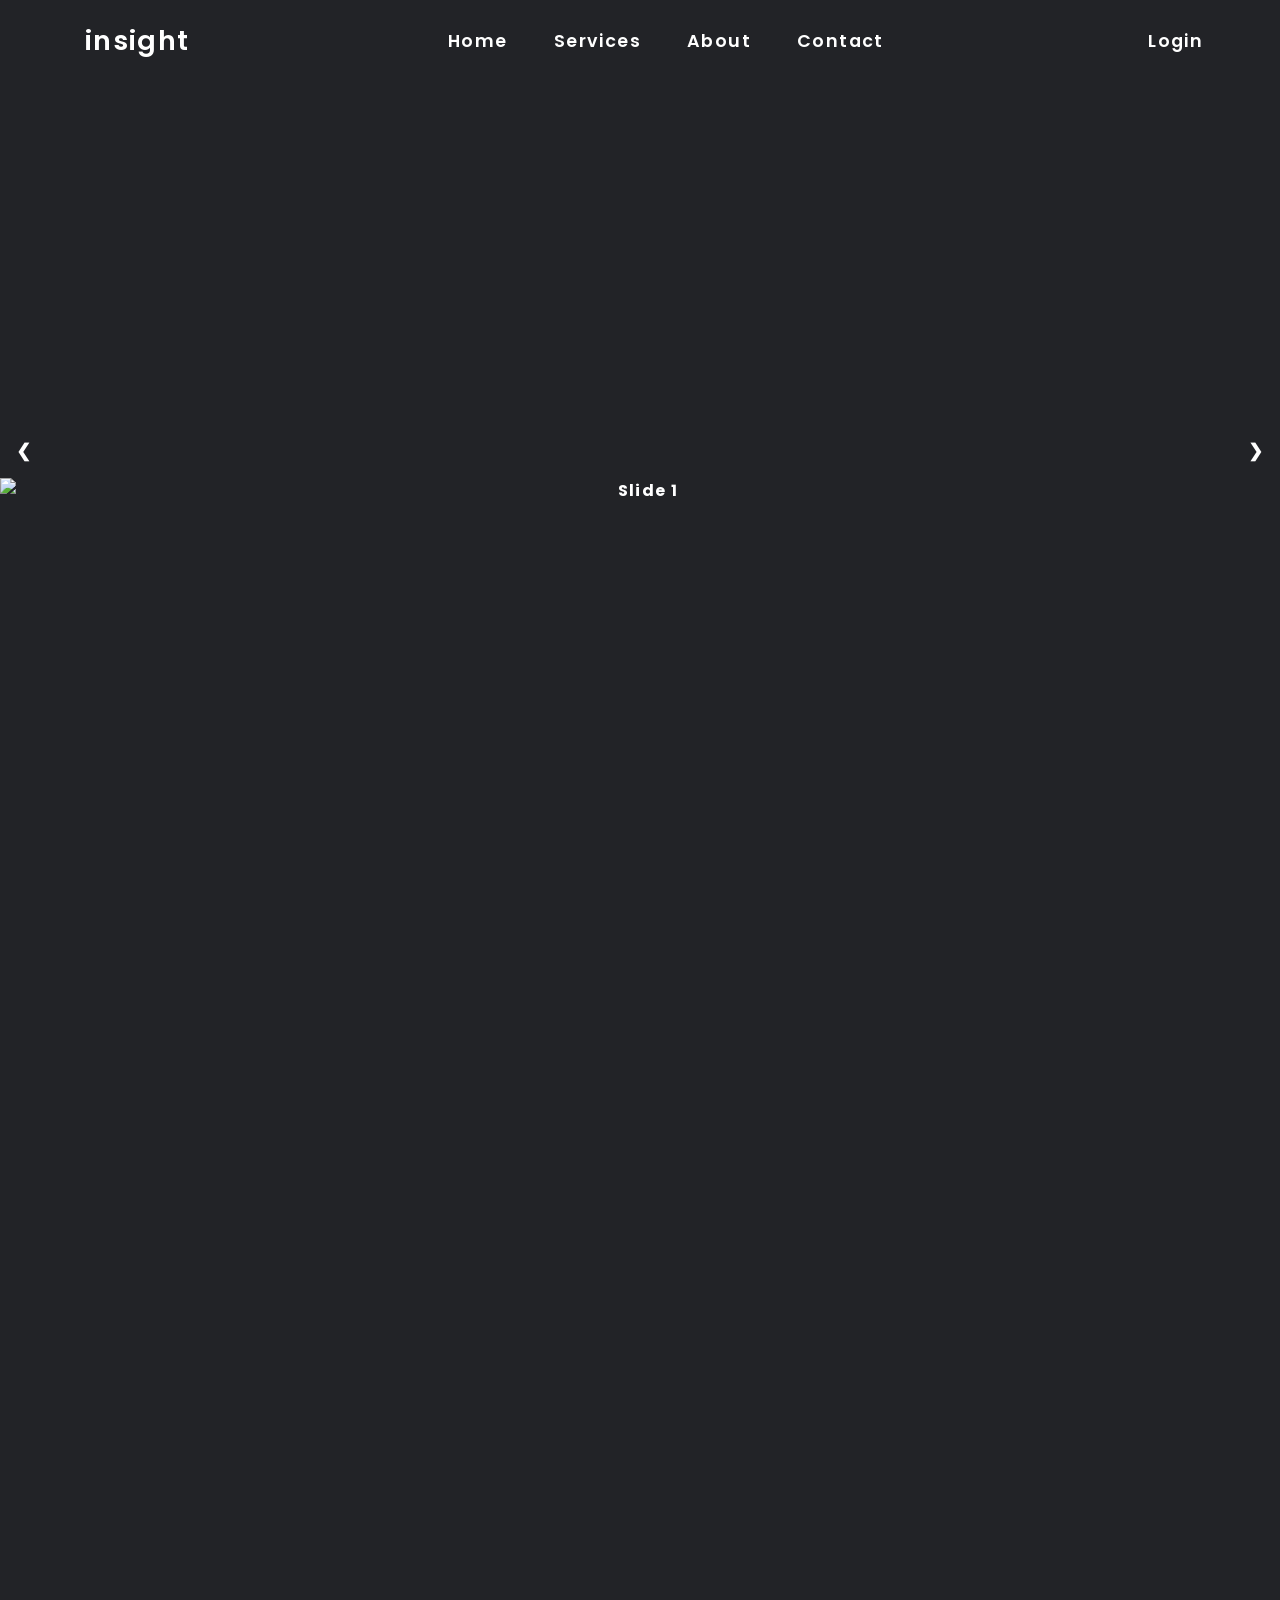
==== index.html @ 706e53c6 "Add files via upload" ====
<!DOCTYPE html>
<html lang="en">

<head>
    <meta charset="utf-8">
    <meta name="viewport" content="width=device-width, initial-scale=1.0">
    <title>Insight Webpage</title>
    <link rel="stylesheet" href="css/styles.css"> <!-- Link to external CSS -->
    <link href="https://cdn.jsdelivr.net/npm/remixicon@4.5.0/fonts/remixicon.css" rel="stylesheet" />
    <link rel="stylesheet" href="https://cdn.jsdelivr.net/npm/boxicons@latest/css/boxicons.min.css">
    <link rel="stylesheet" href="https://cdnjs.cloudflare.com/ajax/libs/font-awesome/5.15.3/css/all.min.css"/>
    <link rel="preconnect" href="https://fonts.googleapis.com">
    <link rel="preconnect" href="https://fonts.gstatic.com" crossorigin>
    <link
        href="https://fonts.googleapis.com/css2?family=Poppins:ital,wght@0,100;0,200;0,300;0,400;0,500;0,600;0,700;0,800;0,900;1,100;1,200;1,300;1,400;1,500;1,600;1,700;1,800;1,900&display=swap"
        rel="stylesheet">
</head>

<body>
    <header>
        <a href="#home" class="logo"><i class="ri-brain-2-fill"></i><span>insight</span></a>
        <ul class="navbar">
            <li><a href="#home" data-section="home">Home</a></li>
            <li><a href="#features" data-section="features">Services</a></li>
            <li><a href="#about-us" data-section="about">About</a></li>
            <li><a href="#contactus" data-section="contactus">Contact</a></li> 
            <li class="blog-link"><a href="#latest-posts" id="blog-link">Premium</a></li>
        </ul>

        <div class="main">
            <!-- Login button (visible when not logged in) -->
            <a href="#" class="user" id="login-button"><i class="ri-user-2-fill"></i>Login</a>
            
            <!-- User profile (visible when logged in) -->
            <div class="user-profile" id="user-profile">
                <div class="profile-button" id="profile-button">
                    <i class="ri-user-2-fill"></i> <span id="user-name">User</span>
                </div>
                <div class="dropdown-menu" id="dropdown-menu">
                    <ul>
                        <li><a href="#"><i class="ri-user-line"></i> My Profile</a></li>
                        <li><a href="#"><i class="ri-file-list-line"></i> My Posts</a></li>
                        <li><a href="#"><i class="ri-settings-3-line"></i> Settings</a></li>
                        <li><a href="#" id="logout-button"><i class="ri-logout-box-r-line"></i> Logout</a></li>
                    </ul>
                </div>
            </div>
            
            <div class="bx bx-menu" id="menu-icon"></div>
        </div>
    </header>

    <!-- Overlay for when login panel is active -->
    <div class="overlay" id="overlay"></div>

    <!-- Login Panel -->
    <div class="login-panel" id="login-panel">
        <div class="login-close" id="login-close"><i class="fas fa-times"></i></div>
        <div class="login-wrapper">
            <h2>Login</h2>
            <form action="#" id="login-form">
                <div class="field email">
                    <div class="input-area">
                        <input type="text" placeholder="Email Address" id="email-input">
                        <i class="icon fas fa-envelope"></i>
                        <i class="error error-icon fas fa-exclamation-circle"></i>
                    </div>
                    <div class="error error-txt">Email can't be blank</div>
                </div>
                <div class="field password">
                    <div class="input-area">
                        <input type="password" placeholder="Password" id="password-input">
                        <i class="icon fas fa-lock"></i>
                        <i class="error error-icon fas fa-exclamation-circle"></i>
                    </div>
                    <div class="error error-txt">Password can't be blank</div>
                </div>
                <div class="pass-txt"><a href="#">Forgot password?</a></div>
                <input type="submit" value="Login">
            </form>
            <div class="sign-txt">Not a member? <a href="#">Signup now</a></div>
        </div>
        <div class="login-credit">Sarphan Phana | DevOps</div>
    </div>

    <!-- Unauthorized Access Modal -->
    <div class="modal" id="unauthorized-modal">
        <div class="modal-content">
            <h3>Login Required</h3>
            <p>You need to be logged in to access the blog. Please login to continue.</p>
            <div class="modal-buttons">
                <button class="modal-button primary-button" id="modal-login-button">Login</button>
                <button class="modal-button secondary-button" id="modal-cancel-button">Cancel</button>
            </div>
        </div>
    </div>

    <!-- Slideshow Section -->
    <section id="home" class="slideshow-container">
        <div class="slide fade">
            <img src="https://cdn.discordapp.com/attachments/1145701080777359491/1358279119984398347/dmuc.png?ex=67f49501&is=67f34381&hm=7f24f5a30d732b6423f39ce46b843e69f458c97b1fbd14f946d489dd086e386f&" alt="Slide 1">
        </div>
        <a class="prev" onclick="plusSlides(-1)">&#10094;</a>
        <a class="next" onclick="plusSlides(1)">&#10095;</a>

        <div class="dots">
            <span class="dot" onclick="currentSlide(1)"></span>
            <span class="dot" onclick="currentSlide(2)"></span>
        </div>
    </section>

    <section id="features" class="features">
        <h2>Our Features</h2>
        <div class="feature-container">
            <div class="feature">
                <i class="ri-pencil-line"></i>
                <h3>Easy Content Creation</h3>
                <p>Our platform allows you to create and publish blogs effortlessly with a user-friendly editor.</p>
            </div>
            <div class="feature">
                <i class="ri-share-box-line"></i>
                <h3>Engage with Your Audience</h3>
                <p>Connect with your readers through comments, shares, and social media integrations.</p>
            </div>
            <div class="feature">
                <i class="ri-file-line"></i>
                <h3>Content Management</h3>
                <p>Efficiently organize and manage your blog posts, categories, and tags with our intuitive dashboard.</p>
            </div>
        </div>
    </section>

    <section id="about-us" class="insight-card">
        <div class="insight-card-container">
            <div class="insight-card-image"></div>
            <div class="insight-card-text">
                <h1>Insight</h1>
                <p>
                    Insight is a modern blogging and content-sharing platform designed for creative minds and curious thinkers. Whether you're writing stories, sharing knowledge, or exploring ideas, Insight gives you the tools to express yourself and connect with others.
                </p>
            </div>
        </div>
    </section>

      <!-- Blog Section -->
      <section class="blog-section" id="latest-posts">
        <div class="heading">
          <h2>Latest Blog Posts</h2>
          <p>Explore our most recent insights and articles</p>
        </div>
        <div class="blog-container">
          <div class="blog-card">
            <h2>Mindfulness in a Fast-Paced World</h2>
            <p>Discover how practicing mindfulness can improve focus, reduce stress, and enhance your overall productivity.</p>
            <a href="blog.html">Read More</a>
          </div>
          
          <div class="blog-card">
            <h2>Cybersecurity Essentials for Everyone</h2>
            <p>Learn simple yet powerful ways to protect your digital life from everyday online threats.</p>
            <a href="blog.html">Read More</a>
          </div>
          
          <div class="blog-card">
            <h2>The Rise of Remote Work</h2>
            <p>How working from home is reshaping industries, careers, and the global economy.</p>
            <a href="blog.html">Read More</a>
          </div>
        </div>
      </section>
    
    <section id="contactus" class="contact-us">
        <h2>Contact Us</h2>
        <div class="background">
            <div class="container">
                <div class="screen">
                    <div class="screen-body">
                        <div class="screen-body-item left">
                            <div class="app-title">
                                <span>CONTACT US</span>
                            </div>
                            <div class="app-contact">CONTACT INFO : P192571</div>
                        </div>
                        <div class="screen-body-item">
                            <div class="app-form">
                                <div class="app-form-group">
                                    <input class="app-form-control" placeholder="NAME">
                                </div>
                                <div class="app-form-group">
                                    <input class="app-form-control" placeholder="EMAIL">
                                </div>
                                <div class="app-form-group">
                                    <input class="app-form-control" placeholder="CONTACT NO">
                                </div>
                                <div class="app-form-group message">
                                    <input class="app-form-control" placeholder="MESSAGE">
                                </div>
                                <div class="app-form-group buttons">
                                    <button class="app-form-cancel">CANCEL</button>
                                    <button class="app-form-send">SEND</button>
                                </div>

                                <div class="ask-for-feedback">
                                    <p>GIVE YOUR FEEDBACK</p>
                                </div>

                            </div>
                        </div>
                    </div>
                </div>
            </div>
        </div>
    </section>

    <!-- Footer Section -->
    <footer>
        <p>&copy; 2025 Sarphan Phana Webpage Design. All rights reserved.</p>
    </footer>
    <script src="js/script.js"></script>
</body>

</html>
---- css/styles.css ----
/* Reset & Base Styles */
html {
    scroll-behavior: smooth;
}

* {
    padding: 0;
    margin: 0;
    box-sizing: border-box;
    font-family: "Poppins", sans-serif;
    text-decoration: none;
    list-style: none;
}

:root {
    --bg-color: #222327;
    --text-color: #fff;
    --main-color: #29fd53;
}

html, body {
    height: 100%;
    margin: 0;
    padding: 0;
    overflow-x: hidden;  /* Prevent horizontal scrolling */
    overflow-y: auto;    /* Allow vertical scrolling */
}

/* Body & Global Layout */
body {
    display: flex;
    flex-direction: column; /* Ensure the page layout uses column flow */
    background-color: var(--bg-color);
    color: var(--text-color);
}

/* Header */
header {
    position: fixed;
    top: 0;
    width: 100%;
    z-index: 1000;
    display: flex;
    align-items: center;
    justify-content: space-between;
    background-color: transparent;
    padding: 28px 6%;
    transition: all 0.5s ease-in-out;
}

/* Logo Section */
.logo {
    display: flex;
    align-items: center;
    margin-right: 20px;
}

.logo i {
    color: var(--main-color);
    font-size: 28px;
    margin-right: 8px;
}

.logo span {
    font-size: 1.7em;
    font-weight: 600;
    color: var(--text-color);
}

/* Navbar */
.navbar {
    display: flex;
    align-items: center;
}

.navbar a {
    color: var(--text-color);
    font-size: 1.1em;
    font-weight: 600;
    padding: 5px;
    margin: 0 15px;
    transition: all 0.4s ease-in-out;
}

.navbar a:hover,
.navbar a.active {
    color: var(--main-color);
    transform: scale(1.1);
}

/* Main Right Section (Sign in/Register/Menu) */
.main {
    display: flex;
    align-items: center;
    gap: 18px;
    margin-left: 40px; /* Pushes to the right slightly */
}

.main a {
    color: var(--text-color);
    font-size: 1.1em;
    font-weight: 600;
    display: flex;
    align-items: center;
    transition: all 0.4s ease;
}

.user i {
    color: var(--main-color);
    font-size: 24px;
    margin-right: 6px;
}

/* Menu Icon (Mobile) */
#menu-icon {
    font-size: 32px;
    color: var(--text-color);
    cursor: pointer;
    display: none;
    align-self: center;
}

/* Slideshow Container - Keep your existing properties */
.slideshow-container {
    display: flex;
    justify-content: center;
    align-items: center;
    width: 100%;
    height: auto;  /* Changed from fixed 120px to auto */
    margin: 0 auto;
    border-radius: 10px;
    position: relative;
    overflow: hidden;
    flex-direction: column;
    min-height: 100vh;
    padding-top: 80px; /* Account for fixed header */
}

/* Add styles for the slides and images */
.slide {
    width: 100%;
    height: auto;
    display: none; /* Hidden by default */
    text-align: center;
}

/* Make images responsive */
.slide img {
    max-width: 100%;
    height: auto;
    object-fit: contain; /* Maintains aspect ratio */
    display: block;
    margin: 0 auto;
}

/* Slide Fade Animation */
.slide-fade {
    animation: slideFade 1.5s ease-in-out;
    display: none; /* Hide slides by default */
}

/* Active slide */
.slide-fade.active {
    display: block; /* Show active slide */
}

/* Keyframes for the slideFade animation */
@keyframes slideFade {
    from {
        opacity: 0.4;
        transform: translateX(20px);
    }
    to {
        opacity: 1;
        transform: translateX(0);
    }
}

/* Ensure slides are positioned properly within container */
.slideshow-container .slide-fade {
    position: relative;
    width: 100%;
    height: 100%;
}

/* Optional: Adding fade-out animation */
.slide-fade.fade-out {
    animation: slideFadeOut 1s ease-in-out;
}

/* Text Container - Adjusted for flex behavior */
.text-container {
    position: relative;      /* Use relative positioning within the flow */
    left: 50%;
    top: 10%;                /* Adjust to center content as needed */
    transform: translateX(-50%);
    text-align: center;
    width: 50%;
    z-index: 10;             /* Ensure text is above images */
    padding: 20px;           /* Optional padding */
    background-color: rgba(0, 0, 0, 0.5); /* Optional background for contrast */
    color: #fff;
    border-radius: 8px;
}

/* Buttons */
.prev, .next {
    cursor: pointer;
    position: absolute;
    top: 50%;
    width: auto;
    padding: 16px;
    color: white;
    font-weight: bold;
    font-size: 18px;
    user-select: none;
    transform: translateY(-50%);
}

.prev {
    left: 0;
}

.next {
    right: 0;
}

/* Text Container */
.text-container {
    position: absolute;
    left: 50%;
    top: 10%;  /* Adjusted to center */
    transform: translateX(-50%);
    text-align: center;
    width: 50%;
}

.features {
    padding: 0 10%; /* Remove top/bottom padding */
    background-color: #f9f9f9;
    color: #222327;
    width: 100%;
    min-height: 100vh; /* Make it full screen height */
    display: flex;
    flex-direction: column;
    justify-content: center; /* Vertically center content */
    align-items: center; /* Horizontally center content */
}

.features h2 {
    font-size: 2.5rem; /* Slightly larger heading */
    margin-bottom: 50px; /* More space below heading */
    color: #222327;
    padding-top: 80px; /* Add padding to account for fixed header */
}

.feature-container {
    display: flex;
    justify-content: space-around;
    gap: 40px; /* Increased gap between features */
    flex-wrap: wrap;
    width: 100%;
    max-width: 1400px; /* Control maximum width on large screens */
}

.feature {
    background-color: #fff;
    padding: 30px; /* Increased padding */
    border-radius: 8px;
    width: 30%;
    box-shadow: 0 4px 8px rgba(0, 0, 0, 0.1);
    text-align: center;
    margin-bottom: 30px; /* More space between stacked features */
    transition: transform 0.3s ease, box-shadow 0.3s ease; /* Add smooth hover effect */
}

.feature:hover {
    transform: translateY(-5px);
    box-shadow: 0 8px 16px rgba(0, 0, 0, 0.15);
}

.feature i {
    font-size: 50px; /* Larger icons */
    color: #29fd53; /* Match with your main color variable */
    margin-bottom: 25px;
}

.feature h3 {
    font-family: poppins;
    font-weight: 600;
    font-size: 1.2rem; /* Slightly larger heading */
    color: #000;
    margin-bottom: 15px;
}

.feature p {
    font-size: 1rem;
    color: #666;
    line-height: 1.6; /* Improved readability */
}

/*about us*/

.insight-card {
    display: flex;
    justify-content: center;
    align-items: center;
    padding: 60px 20px;
    background: var(--bg-color);
    color: #fff;
    font-family: "Poppins", sans-serif;
  }
  
  .insight-card-container {
    background: #12192c;
    display: flex;
    flex-direction: column;
    align-items: center;
    max-width: 1200px;
    width: 100%;
    margin: 0 auto;
    box-shadow: 0 8px 16px rgba(0, 0, 0, 0.25);
    border-radius: 10px;
    overflow: hidden;
  }
  
  .insight-card-image {
    width: 50%;
    height: 200px;
    background-image: url("https://cdn.discordapp.com/attachments/1145701080777359491/1358279455327387780/photo_2024-10-26_12-26-36.jpg?ex=67f49551&is=67f343d1&hm=b11b09dd36c5d51999de1a6adf6174259a31d8fe3122d869e0cf7e9d82b6cff0&");
    background-position: center;
  }
  
  .insight-card-text {
    padding: 40px;
  }
  
  .insight-card-text h1 {
    font-size: 36px;
    font-weight: 600;
    font-family: "Poppins", sans-serif;
    margin-bottom: 20px;
  }
  
  .insight-card-text p {
    font-size: 16px;
    line-height: 1.8;
    margin-bottom: 20px;
  }
  
  .insight-card-credit {
    font-weight: 500;
  }
  
  .insight-card-credit a {
    text-decoration: none;
    color: var(--bg-color);
    font-weight: 700;
  }
  
  .heart {
    color: tomato;
    font-size: 20px;
  }
  
  /* Responsive */
  @media (min-width: 768px) {
    .insight-card-container {
      flex-direction: row;
    }
  
    .insight-card-image {
      width: 40%;
      height: 420px;
    }
  
    .insight-card-text {
      width: 60%;
      padding: 60px;
    }
  }  

.contact-us {
    background-color: #fff;
    padding: 40px 10%;
    text-align: center;
    width: 100%;
}

/* Footer Section */
footer {
    background-color: #333;
    color: #fff;
    text-align: center;
    padding: 20px;
    position: relative;
    bottom: 0;
    width: 100%;
}

/* Add responsive adjustments for smaller screens */
@media (max-width: 768px) {
    .feature {
        width: 45%; /* Two columns on medium screens */
    }

    .features h2 {
        padding-top: 60px;
    }
}

@media (max-width: 480px) {
    .feature {
        width: 100%; /* Single column on mobile */
        padding: 25px;
    }

    .features h2 {
        font-size: 2rem;
        padding-top: 50px;
    }
}

/* Media Query for Mobile (480px and below) */
@media (max-width: 480px) {
    .features {
        padding: 40px 5%;
    }

    .feature-container {
        flex-direction: column; /* Stack the features vertically */
        gap: 15px; /* Further reduce the gap between features */
    }

    .feature {
        width: 100%; /* Take up nearly full screen width */
    }
}

/* Responsive adjustments */
@media (max-width: 768px) {
    .slideshow-container {
        min-height: 80vh; /* Reduce minimum height on tablets */
        padding-top: 70px;
    }

    .slide img {
        max-height: 60vh; /* Control maximum image height */
    }

    .text-container {
        left: 50%;
        top: 15%; /* Adjusted for smaller screens */
    }
}

/* Responsive Layouts */
@media (max-width: 1280px) {
    header {
        padding: 20px 6%;
    }

    .navbar a {
        margin: 0 18px;
    }

    .main {
        margin-left: 20px;
        gap: 15px;
    }
}

/* Existing Styles... */

@media (max-width: 1090px) {
    #menu-icon {
        display: block;
    }

    .navbar {
        position: absolute;
        top: 100px;
        right: -270px;
        width: 275px;
        min-height: 50px;
        background: #ffffff;
        display: flex;
        flex-direction: column;
        justify-content: flex-start;
        align-items: flex-start;
        padding: 30px 25px;
        border-radius: 12px 0 0 15px;
        box-shadow: -4px 4px 20px rgba(0, 0, 0, 0.1);
        transition: right 0.4s ease-in-out;
        z-index: 999;
    }

    .navbar.open {
        right: 2%;
        z-index: 1001; /* Ensure the menu appears above other content */
    }

    .main {
        margin-left: 10px; /* Further reduce margin */
    }

    .navbar a {
        margin-bottom: 20px;
        color: #333;
        font-size: 1rem;
        font-weight: 600;
        text-decoration: none;
        transition: color 0.3s ease;
    }

    .navbar a:hover,
    .navbar a.active {
        color: var(--main-color);
    }

    .navbar .text {
        display: none;
    }
}

@keyframes slideFadeOut {
    from {
        opacity: 1;
        transform: translateX(0);
    }
    to {
        opacity: 0;
        transform: translateX(-20px);
    }
}

*, *:before, *:after {
    box-sizing: border-box;
    -webkit-font-smoothing: antialiased;
    -moz-osx-font-smoothing: grayscale;
  }
  
  body, button, input {
    font-family: 'Montserrat', sans-serif;
    font-weight: 700;
    letter-spacing: 1.4px;
  }
  
  .background {
    display: flex;
    min-height: 100vh;
  }
  
  .container {
    flex: 0 1 700px;
    margin: auto;
    padding: 10px;
  }
  
  .screen {
    position: relative;
    background: #3e3e3e;
    border-radius: 15px;
  }
  
  .screen:after {
    content: '';
    display: block;
    position: absolute;
    top: 0;
    left: 20px;
    right: 20px;
    bottom: 0;
    border-radius: 15px;
    box-shadow: 0 20px 40px rgba(0, 0, 0, .4);
    z-index: -1;
  }
  
  .screen-body-item {
    flex: 1;
    padding: 50px;
  }
  
  .screen-body-item.left {
    display: flex;
    flex-direction: column;
  }
  
  .app-title:after {
    content: '';
    display: block;
    position: absolute;
    left: 0;
    bottom: -10px;
    width: 25px;
    height: 4px;
    background: #ffffff;
  }
  
  .app-contact {
    margin-top: -20;
    font-size: 8px;
    color: #888;
  }
  
  .app-form-group {
    margin-bottom: 15px;
  }
  
  .app-form-group.message {
    margin-top: 40px;
  }
  
  .app-form-group.buttons {
    margin-bottom: 0;
    text-align: right;
  }
  
  .app-form-control {
    width: 100%;
    padding: 10px 0;
    background: none;
    border: none;
    border-bottom: 1px solid #666;
    color: #ddd;
    font-size: 14px;
    text-transform: uppercase;
    outline: none;
    transition: border-color .2s;
  }
  
  .app-form-control::placeholder {
    color: #666;
  }
  
  .app-form-control:focus {
    border-bottom-color: #ddd;
  }
  
  .app-form-cancel {
    background: none;
    border: none;
    color: #d1d1d1;
    font-size: 14px;
    cursor: pointer;
    outline: none;
  }

  .app-form-send {
    background: none;
    border: none;
    color: #fdfdfd;
    font-size: 14px;
    cursor: pointer;
    outline: none;
  }
  
  .dribbble {
    width: 20px;
    height: 20px;
    margin: 0 5px;
  }

  .ask-for-feedback{
    font-family:'Segoe UI', Tahoma, Geneva, Verdana, sans-serif;
    font-weight: 600;
    color: #666;
    
  }
  
  @media screen and (max-width: 520px) {
    .screen-body {
      flex-direction: column;
    }
  
    .screen-body-item.left {
      margin-bottom: 30px;
    }
  
    .app-title {
      flex-direction: row;
    }
  
    .app-title span {
      margin-right: 12px;
    }
  
    .app-title:after {
      display: none;
    }
  }
  
  @media screen and (max-width: 600px) {
    .screen-body {
      padding: 40px;
    }
  
    .screen-body-item {
      padding: 0;
    }
  }

.blog-section {
    padding: 4rem;
    background-color: var(--bg-color);
    text-align: center;
}

.blog-container {
    display: grid;
    grid-template-columns: repeat(3, 1fr); /* Only 3 items per row */
    gap: 5rem;
    margin-top: 5rem;
}

/* Stack vertically on smaller screens */
@media (max-width: 900px) {
    .blog-container {
        grid-template-columns: repeat(2, 1fr);
    }
}

@media (max-width: 600px) {
    .blog-container {
        grid-template-columns: 1fr;
    }
}
.blog-card {
    background: #ffffff;
    padding: 4rem;
    border-radius: 1rem;
    box-shadow: 0 0 15px rgba(0,0,0,0.1);
    transition: 0.3s ease-in-out;
}

.blog-card p {
    font-size: 1.1rem;
    color: #666;
    margin-bottom: 1rem;
}

.blog-card a {
    color: #007bff;
    text-decoration: none;
    font-weight: bold;
}

.blog-card:hover {
    transform: translateY(-5px);
}

        /* Overlay for when login panel is open */
        .overlay {
          position: fixed;
          top: 0;
          left: 0;
          width: 100%;
          height: 100%;
          background-color: rgba(0, 0, 0, 0.5);
          z-index: 999;
          display: none;
      }

      /* Login Panel Styles */
      .login-panel {
          position: fixed;
          top: 0;
          right: -400px; /* Start off-screen */
          width: 350px;
          height: 100%;
          background-color: #fff;
          box-shadow: -5px 0 15px rgba(0, 0, 0, 0.2);
          z-index: 1000;
          transition: right 0.4s ease-in-out;
          display: flex;
          flex-direction: column;
          justify-content: center;
          padding: 20px;
      }

      .login-panel.active {
          right: 0;
      }

      .login-close {
          position: absolute;
          top: 20px;
          right: 20px;
          font-size: 24px;
          cursor: pointer;
          color: #333;
      }

      .login-wrapper {
          padding: 20px;
          max-width: 320px;
          margin: 0 auto;
      }

      .login-wrapper h2 {
          text-align: center;
          margin-bottom: 30px;
          color: #333;
      }

      .field {
          margin-bottom: 20px;
      }

      .input-area {
          position: relative;
          height: 50px;
          width: 100%;
      }

      .input-area input {
          height: 100%;
          width: 100%;
          outline: none;
          padding: 0 45px;
          font-size: 16px;
          border: 1px solid #ccc;
          border-radius: 5px;
          transition: all 0.3s ease;
      }

      .input-area input:focus {
          border-color: #a0a0a1;
      }

      .input-area .icon {
          position: absolute;
          top: 50%;
          left: 15px;
          transform: translateY(-50%);
          color: #999;
      }

      .error-icon,
      .error-txt {
          display: none;
      }

      .field.error .error-icon,
      .field.error .error-txt {
          display: block;
      }

      .field.error .input-area input {
          border-color: #dc3545;
      }

      .error-txt {
          color: #dc3545;
          font-size: 14px;
          margin-top: 5px;
      }

      .pass-txt {
          text-align: right;
          margin-bottom: 20px;
      }

      .pass-txt a {
          color: var(--bg-color);
          text-decoration: none;
      }

      .login-wrapper input[type="submit"] {
          width: 100%;
          height: 50px;
          color: #fff;
          background: var(--bg-color);
          border: none;
          border-radius: 5px;
          cursor: pointer;
          font-size: 16px;
          font-weight: 500;
          transition: all 0.3s ease;
      }

      .login-wrapper input[type="submit"]:hover {
          background: var(--bg-color);
      }

      .sign-txt {
          text-align: center;
          margin-top: 20px;
      }

      .sign-txt a {
          color: var(--bg-color);
          text-decoration: none;
      }

      .login-credit {
          position: absolute;
          bottom: 20px;
          width: 100%;
          text-align: center;
          color: #666;
          font-size: 14px;
          left: 0;
      }

/* Overlay for when login panel is open */
.overlay {
  position: fixed;
  top: 0;
  left: 0;
  width: 100%;
  height: 100%;
  background-color: rgba(0, 0, 0, 0.5);
  z-index: 999;
  display: none;
}

/* Login Panel Styles */
.login-panel {
  position: fixed;
  top: 0;
  right: -400px; /* Start off-screen */
  width: 350px;
  height: 100%;
  background-color: #fff;
  box-shadow: -5px 0 15px rgba(0, 0, 0, 0.2);
  z-index: 1000;
  transition: right 0.4s ease-in-out;
  display: flex;
  flex-direction: column;
  justify-content: center;
  padding: 20px;
}

.login-panel.active {
  right: 0;
}

.login-close {
  position: absolute;
  top: 20px;
  right: 20px;
  font-size: 24px;
  cursor: pointer;
  color: #333;
}

.login-wrapper {
  padding: 20px;
  max-width: 320px;
  margin: 0 auto;
}

.login-wrapper h2 {
  text-align: center;
  margin-bottom: 30px;
  color: #333;
}

.field {
  margin-bottom: 20px;
}

.input-area {
  position: relative;
  height: 50px;
  width: 100%;
}

.input-area input {
  height: 100%;
  width: 100%;
  outline: none;
  padding: 0 45px;
  font-size: 16px;
  border: 1px solid #ccc;
  border-radius: 5px;
  transition: all 0.3s ease;
}

.input-area input:focus {
  border-color: #6e57e0;
}

.input-area .icon {
  position: absolute;
  top: 50%;
  left: 15px;
  transform: translateY(-50%);
  color: #999;
}

.error-icon,
.error-txt {
  display: none;
}

.field.error .error-icon,
.field.error .error-txt {
  display: block;
}

.field.error .input-area input {
  border-color: #dc3545;
}

.error-txt {
  color: #dc3545;
  font-size: 14px;
  margin-top: 5px;
}

.pass-txt {
  text-align: right;
  margin-bottom: 20px;
}

.pass-txt a {
  color: #6e57e0;
  text-decoration: none;
}

.login-wrapper input[type="submit"] {
  width: 100%;
  height: 50px;
  color: #fff;
  background: #6e57e0;
  border: none;
  border-radius: 5px;
  cursor: pointer;
  font-size: 16px;
  font-weight: 500;
  transition: all 0.3s ease;
}

.login-wrapper input[type="submit"]:hover {
  background: #5a46c7;
}

.sign-txt {
  text-align: center;
  margin-top: 20px;
}

.sign-txt a {
  color: #6e57e0;
  text-decoration: none;
}

.login-credit {
  position: absolute;
  bottom: 20px;
  width: 100%;
  text-align: center;
  color: #666;
  font-size: 14px;
  left: 0;
}

/* User profile dropdown */
.user-profile {
  position: relative;
  display: none; /* Hidden by default, shown when logged in */
}

.user-profile .profile-button {
  display: flex;
  align-items: center;
  cursor: pointer;
  color: #fff;
}

.dropdown-menu {
  position: absolute;
  top: 45px;
  right: 0;
  background-color: #fff;
  border-radius: 5px;
  box-shadow: 0 5px 15px rgba(0, 0, 0, 0.1);
  width: 200px;
  z-index: 1000;
  display: none;
}

.dropdown-menu.active {
  display: block;
}

.dropdown-menu ul {
  list-style: none;
  padding: 0;
  margin: 0;
}

.dropdown-menu ul li {
  padding: 12px 20px;
  border-bottom: 1px solid #f1f1f1;
}

.dropdown-menu ul li:last-child {
  border-bottom: none;
}

.dropdown-menu ul li a {
  color: #333;
  text-decoration: none;
  display: flex;
  align-items: center;
}

.dropdown-menu ul li a i {
  margin-right: 10px;
  font-size: 18px;
}

.dropdown-menu ul li a:hover {
  color: #6e57e0;
}

/* Modal styles for unauthorized access */
.modal {
  display: none;
  position: fixed;
  z-index: 1001;
  left: 0;
  top: 0;
  width: 100%;
  height: 100%;
  background-color: rgba(0, 0, 0, 0.5);
}

.modal-content {
  background-color: #fff;
  margin: 15% auto;
  padding: 30px;
  border-radius: 10px;
  box-shadow: 0 5px 20px rgba(0, 0, 0, 0.2);
  width: 400px;
  max-width: 90%;
  text-align: center;
}

.modal-content h3 {
  margin-top: 0;
  color: #333;
}

.modal-content p {
  margin-bottom: 20px;
  color: #666;
}

.modal-buttons {
  display: flex;
  justify-content: center;
  gap: 15px;
}

.modal-button {
  padding: 10px 20px;
  border-radius: 5px;
  cursor: pointer;
  font-weight: 500;
  transition: all 0.3s ease;
}

.primary-button {
  background-color: #6e57e0;
  color: #fff;
  border: none;
}

.primary-button:hover {
  background-color: #5a46c7;
}

.secondary-button {
  background-color: transparent;
  color: #6e57e0;
  border: 1px solid #6e57e0;
}

.secondary-button:hover {
  background-color: #f5f5f5;
}

/* Hide the blog link by default */
.blog-link {
  display: none;
}

/* Show blog link when logged in */
.blog-link.visible {
  display: block;
}     

        /* Overlay for when login panel is open */
        .overlay {
          position: fixed;
          top: 0;
          left: 0;
          width: 100%;
          height: 100%;
          background-color: rgba(0, 0, 0, 0.5);
          z-index: 999;
          display: none;
      }

      /* Login Panel Styles */
      .login-panel {
          position: fixed;
          top: 0;
          right: -400px; /* Start off-screen */
          width: 350px;
          height: 100%;
          background-color: #fff;
          box-shadow: -5px 0 15px rgba(0, 0, 0, 0.2);
          z-index: 1000;
          transition: right 0.4s ease-in-out;
          display: flex;
          flex-direction: column;
          justify-content: center;
          padding: 20px;
      }

      .login-panel.active {
          right: 0;
      }

      .login-close {
          position: absolute;
          top: 20px;
          right: 20px;
          font-size: 24px;
          cursor: pointer;
          color: #333;
      }

      .login-wrapper {
          padding: 20px;
          max-width: 320px;
          margin: 0 auto;
      }

      .login-wrapper h2 {
          text-align: center;
          margin-bottom: 30px;
          color: #333;
      }

      .field {
          margin-bottom: 20px;
      }

      .input-area {
          position: relative;
          height: 50px;
          width: 100%;
      }

      .input-area input {
          height: 100%;
          width: 100%;
          outline: none;
          padding: 0 45px;
          font-size: 16px;
          border: 1px solid #ccc;
          border-radius: 5px;
          transition: all 0.3s ease;
      }

      .input-area input:focus {
          border-color: #6e57e0;
      }

      .input-area .icon {
          position: absolute;
          top: 50%;
          left: 15px;
          transform: translateY(-50%);
          color: #999;
      }

      .error-icon,
      .error-txt {
          display: none;
      }

      .field.error .error-icon,
      .field.error .error-txt {
          display: block;
      }

      .field.error .input-area input {
          border-color: #dc3545;
      }

      .error-txt {
          color: #dc3545;
          font-size: 14px;
          margin-top: 5px;
      }

      .pass-txt {
          text-align: right;
          margin-bottom: 20px;
      }

      .pass-txt a {
          color: #6e57e0;
          text-decoration: none;
      }

      .login-wrapper input[type="submit"] {
          width: 100%;
          height: 50px;
          color: #fff;
          background: #6e57e0;
          border: none;
          border-radius: 5px;
          cursor: pointer;
          font-size: 16px;
          font-weight: 500;
          transition: all 0.3s ease;
      }

      .login-wrapper input[type="submit"]:hover {
          background: #5a46c7;
      }

      .sign-txt {
          text-align: center;
          margin-top: 20px;
      }

      .sign-txt a {
          color: #6e57e0;
          text-decoration: none;
      }

      .login-credit {
          position: absolute;
          bottom: 20px;
          width: 100%;
          text-align: center;
          color: #666;
          font-size: 14px;
          left: 0;
      }

      /* User profile dropdown */
      .user-profile {
          position: relative;
          display: none; /* Hidden by default, shown when logged in */
      }

      .user-profile .profile-button {
          display: flex;
          align-items: center;
          cursor: pointer;
          color: #fff;
      }

      .dropdown-menu {
          position: absolute;
          top: 45px;
          right: 0;
          background-color: #fff;
          border-radius: 5px;
          box-shadow: 0 5px 15px rgba(0, 0, 0, 0.1);
          width: 200px;
          z-index: 1000;
          display: none;
      }

      .dropdown-menu.active {
          display: block;
      }

      .dropdown-menu ul {
          list-style: none;
          padding: 0;
          margin: 0;
      }

      .dropdown-menu ul li {
          padding: 12px 20px;
          border-bottom: 1px solid #f1f1f1;
      }

      .dropdown-menu ul li:last-child {
          border-bottom: none;
      }

      .dropdown-menu ul li a {
          color: #333;
          text-decoration: none;
          display: flex;
          align-items: center;
      }

      .dropdown-menu ul li a i {
          margin-right: 10px;
          font-size: 18px;
      }

      .dropdown-menu ul li a:hover {
          color: #6e57e0;
      }

      /* Modal styles for unauthorized access */
      .modal {
          display: none;
          position: fixed;
          z-index: 1001;
          left: 0;
          top: 0;
          width: 100%;
          height: 100%;
          background-color: rgba(0, 0, 0, 0.5);
      }

      .modal-content {
          background-color: #fff;
          margin: 15% auto;
          padding: 30px;
          border-radius: 10px;
          box-shadow: 0 5px 20px rgba(0, 0, 0, 0.2);
          width: 400px;
          max-width: 90%;
          text-align: center;
      }

      .modal-content h3 {
          margin-top: 0;
          color: #333;
      }

      .modal-content p {
          margin-bottom: 20px;
          color: #666;
      }

      .modal-buttons {
          display: flex;
          justify-content: center;
          gap: 15px;
      }

      .modal-button {
          padding: 10px 20px;
          border-radius: 5px;
          cursor: pointer;
          font-weight: 500;
          transition: all 0.3s ease;
      }

      .primary-button {
          background-color: #6e57e0;
          color: #fff;
          border: none;
      }

      .primary-button:hover {
          background-color: #5a46c7;
      }

      .secondary-button {
          background-color: transparent;
          color: #6e57e0;
          border: 1px solid #6e57e0;
      }

      .secondary-button:hover {
          background-color: #f5f5f5;
      }

      /* Hide the blog link by default */
      .blog-link {
          display: none;
      }

      /* Show blog link when logged in */
      .blog-link.visible {
          display: block;
      }
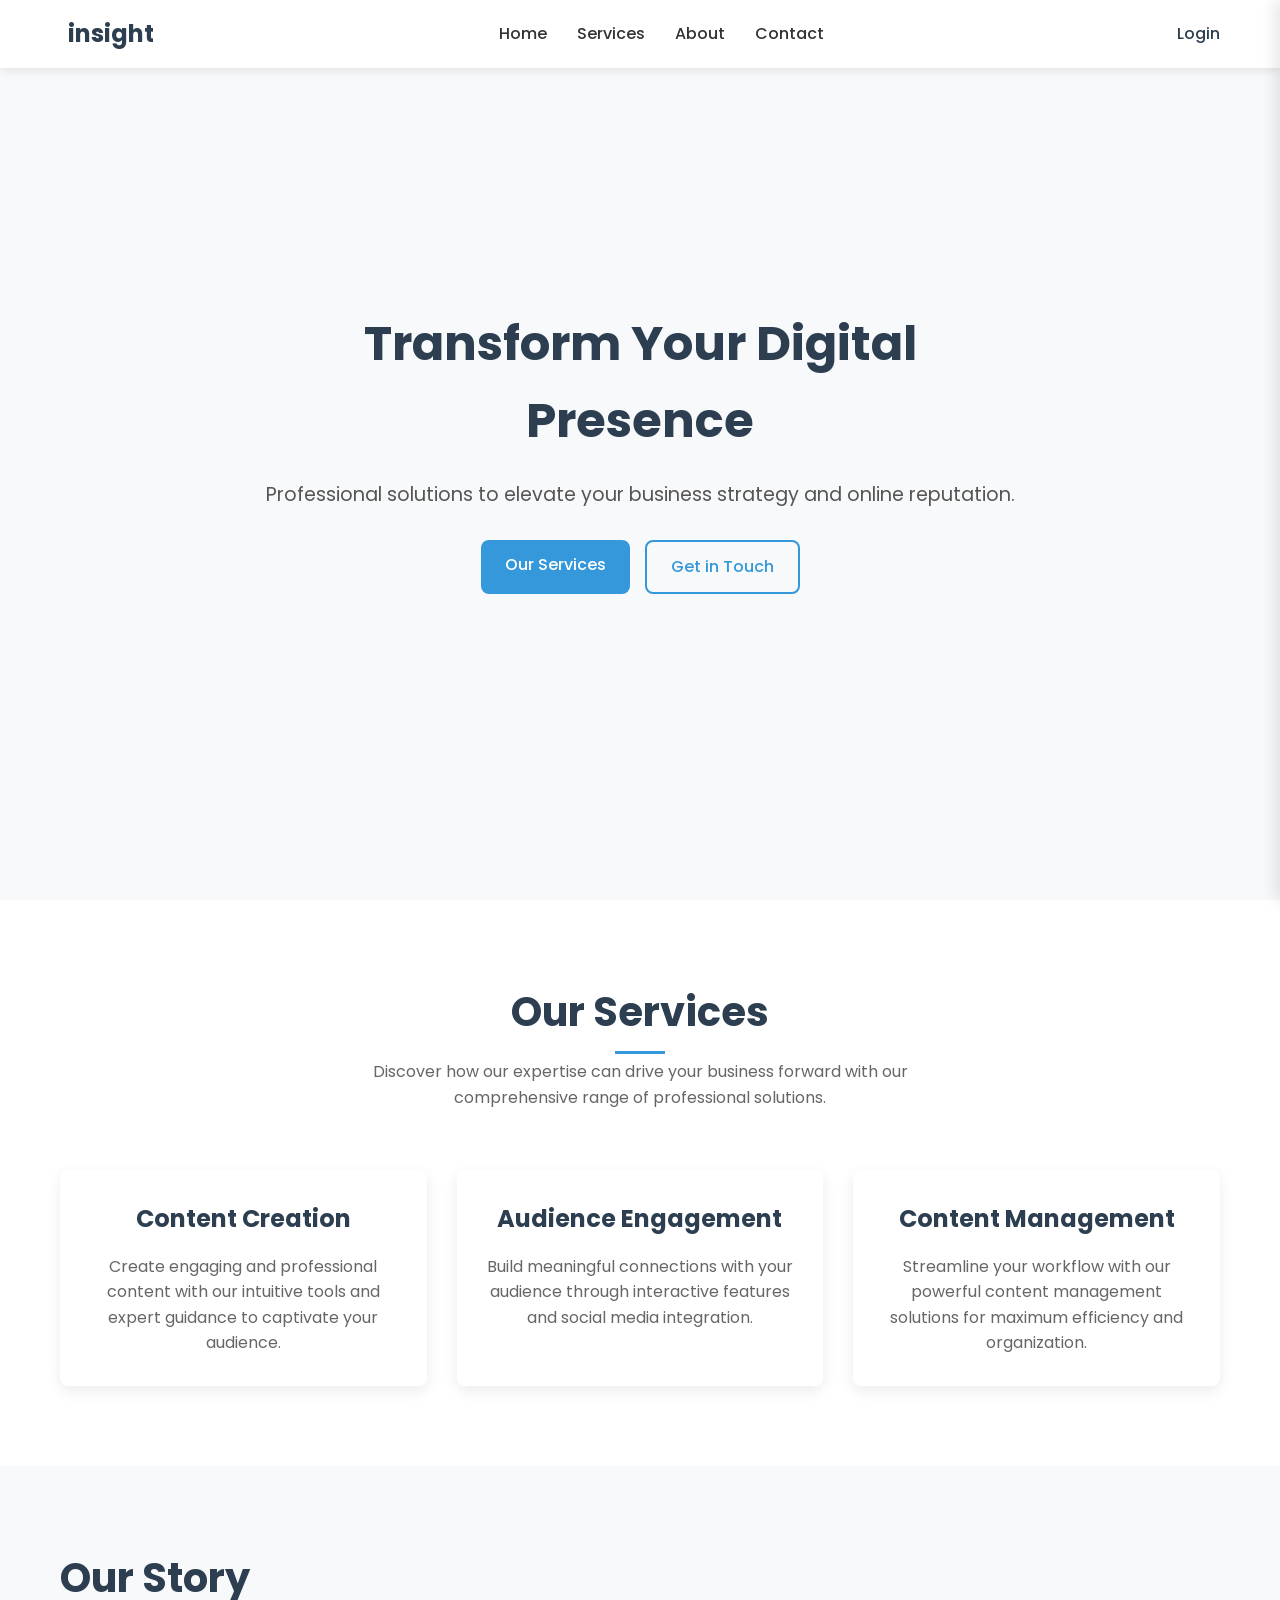
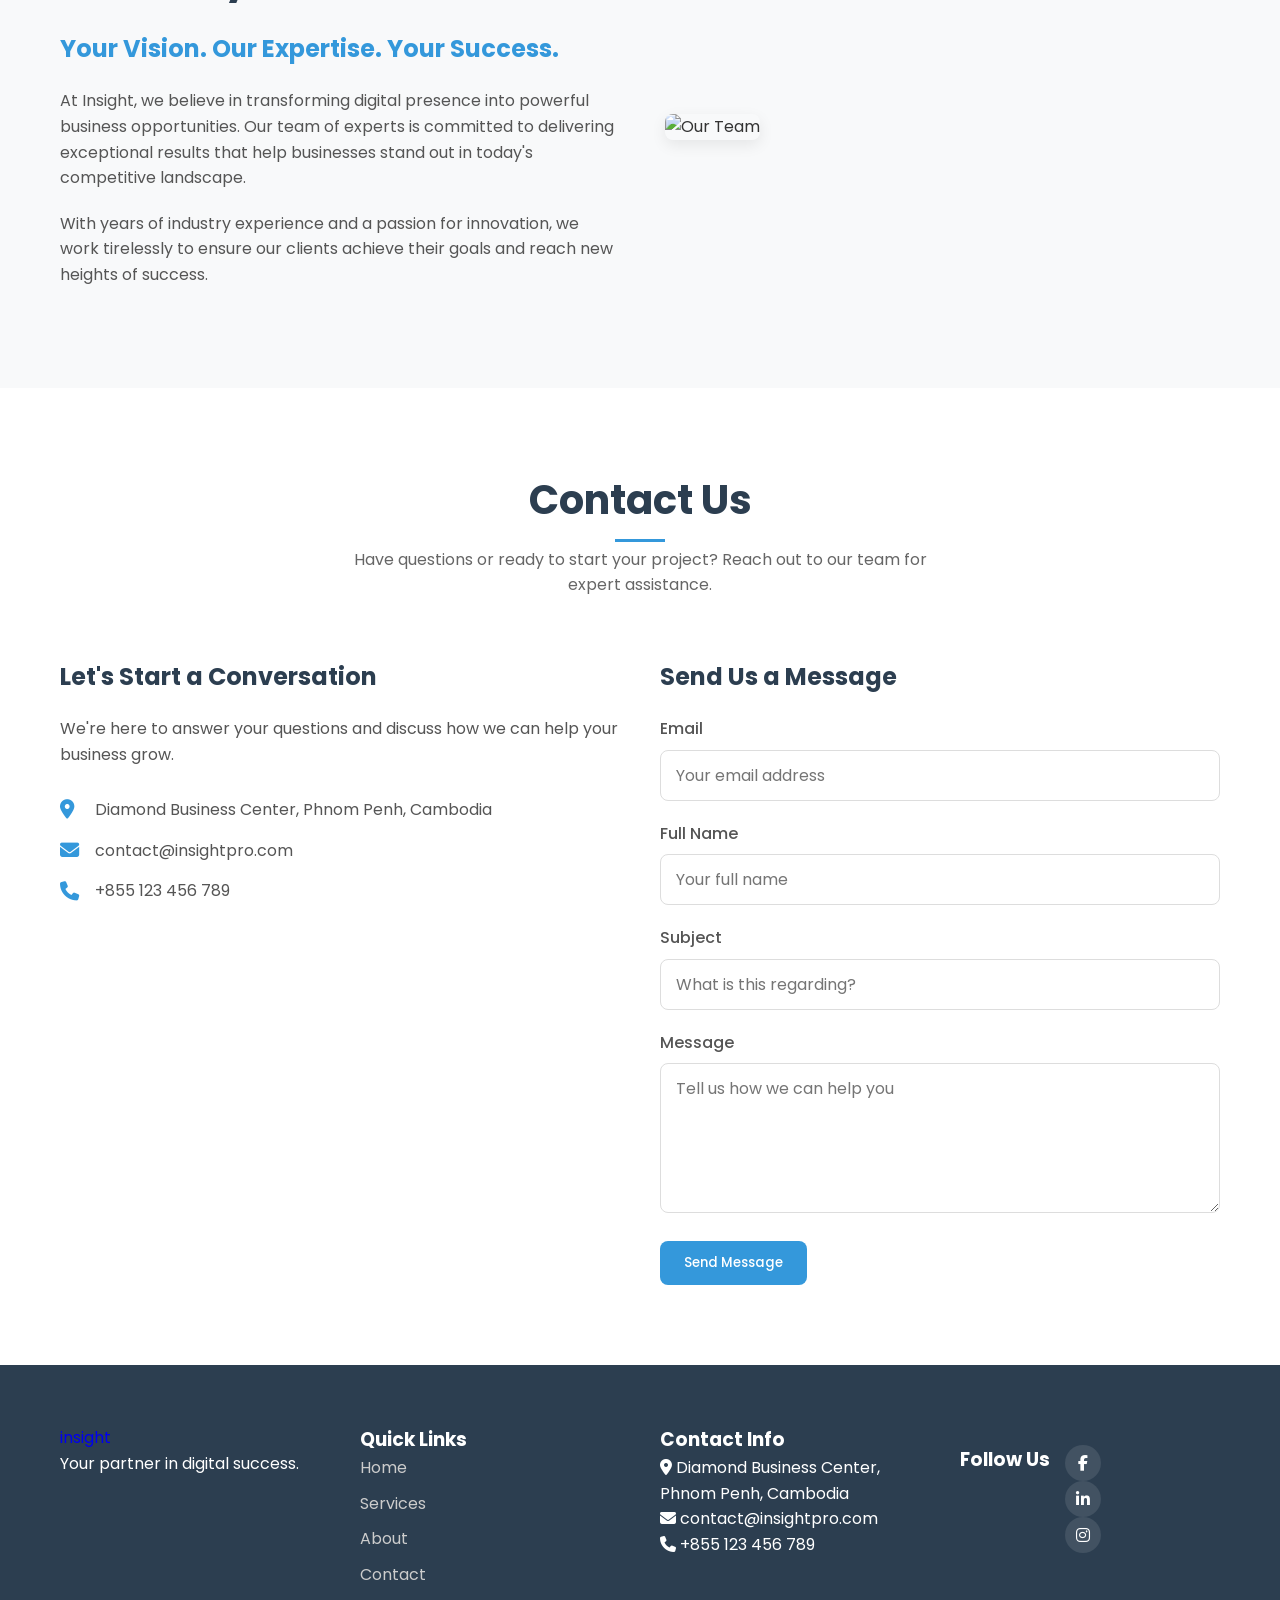
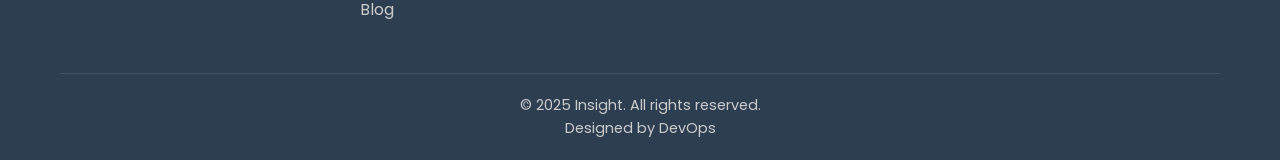
==== commit 139578fe: "Add files via upload" ====
--- a/index.html
+++ b/index.html
@@ -4,219 +4,347 @@
 <head>
     <meta charset="utf-8">
     <meta name="viewport" content="width=device-width, initial-scale=1.0">
-    <title>Insight Webpage</title>
-    <link rel="stylesheet" href="css/styles.css"> <!-- Link to external CSS -->
-    <link href="https://cdn.jsdelivr.net/npm/remixicon@4.5.0/fonts/remixicon.css" rel="stylesheet" />
-    <link rel="stylesheet" href="https://cdn.jsdelivr.net/npm/boxicons@latest/css/boxicons.min.css">
-    <link rel="stylesheet" href="https://cdnjs.cloudflare.com/ajax/libs/font-awesome/5.15.3/css/all.min.css"/>
+    <title>Insight - Professional Services</title>
     <link rel="preconnect" href="https://fonts.googleapis.com">
     <link rel="preconnect" href="https://fonts.gstatic.com" crossorigin>
-    <link
-        href="https://fonts.googleapis.com/css2?family=Poppins:ital,wght@0,100;0,200;0,300;0,400;0,500;0,600;0,700;0,800;0,900;1,100;1,200;1,300;1,400;1,500;1,600;1,700;1,800;1,900&display=swap"
-        rel="stylesheet">
-</head>
-
+    <link href="https://fonts.googleapis.com/css2?family=Poppins:wght@300;400;500;600;700&family=Roboto:wght@300;400;500;700&display=swap" rel="stylesheet">
+    <link href="https://cdn.jsdelivr.net/npm/remixicon@4.5.0/fonts/remixicon.css" rel="stylesheet" />
+    <link rel="stylesheet" href="https://cdnjs.cloudflare.com/ajax/libs/font-awesome/6.4.0/css/all.min.css" />
+    <link rel="stylesheet" href="css/styles.css" />
+    <script src="js/script.js" defer></script>
 <body>
+    <!-- Header -->
     <header>
-        <a href="#home" class="logo"><i class="ri-brain-2-fill"></i><span>insight</span></a>
-        <ul class="navbar">
-            <li><a href="#home" data-section="home">Home</a></li>
-            <li><a href="#features" data-section="features">Services</a></li>
-            <li><a href="#about-us" data-section="about">About</a></li>
-            <li><a href="#contactus" data-section="contactus">Contact</a></li> 
-            <li class="blog-link"><a href="#latest-posts" id="blog-link">Premium</a></li>
+        <div class="header-container">
+            <a href="#hero" class="logo">
+                <i class="ri-brain-2-fill"></i>
+                <span>insight</span>
+            </a>
+            
+            <nav class="navbar">
+                <a href="#hero">Home</a>
+                <a href="#services">Services</a>
+                <a href="#about">About</a>
+                <a href="#contact">Contact</a>
+                <a href="#blog" class="premium-link">Premium</a>
+                <a href="ai.html" class="premium-link">Ai</a>
+            </nav>
+            
+            <div class="user-actions">
+                <a href="#" class="login-btn" id="login-btn">
+                    <i class="ri-user-line"></i>
+                    <span>Login</span>
+                </a>
+                <button id="menu-toggle">
+                    <i class="ri-menu-line"></i>
+                </button>
+            </div>
+        </div>
+    </header>
+
+    <!-- Mobile Menu -->
+    <div class="mobile-menu" id="mobile-menu">
+        <div class="mobile-close" id="mobile-close">
+            <i class="ri-close-line"></i>
+        </div>
+        <ul>
+            <li><a href="#hero">Home</a></li>
+            <li><a href="#services">Services</a></li>
+            <li><a href="#about">About</a></li>
+            <li><a href="#contact">Contact</a></li>
+            <li><a href="#blog" class="premium-link">Premium</a></li>
+            <li><a href="#ai.html" class="premium-link">AI</a></li>
         </ul>
-
-        <div class="main">
-            <!-- Login button (visible when not logged in) -->
-            <a href="#" class="user" id="login-button"><i class="ri-user-2-fill"></i>Login</a>
-            
-            <!-- User profile (visible when logged in) -->
-            <div class="user-profile" id="user-profile">
-                <div class="profile-button" id="profile-button">
-                    <i class="ri-user-2-fill"></i> <span id="user-name">User</span>
-                </div>
-                <div class="dropdown-menu" id="dropdown-menu">
+    </div>
+
+    <!-- Login Modal -->
+    <div class="modal-overlay" id="login-modal">
+        <div class="modal">
+            <div class="modal-close" id="modal-close">
+                <i class="ri-close-line"></i>
+            </div>
+            <h2>Login to Your Account</h2>
+            <form id="login-form">
+                <div class="form-group">
+                    <label for="email">Email Address</label>
+                    <input type="email" id="email" class="form-control" placeholder="Enter your email" required>
+                </div>
+                <div class="form-group">
+                    <label for="password">Password</label>
+                    <input type="password" id="password" class="form-control" placeholder="Enter your password" required>
+                </div>
+                <div style="text-align: right; margin-bottom: 20px;">
+                    <a href="#" style="color: var(--secondary-color); font-size: 0.9rem;">Forgot Password?</a>
+                </div>
+                <button type="submit" class="btn" style="width: 100%;">Login</button>
+            </form>
+            <div class="modal-footer">
+                Don't have an account? <a href="#">Sign Up</a>
+            </div>
+        </div>
+    </div>
+    <div class="modal-overlay" id="signup-modal">
+        <div class="modal">
+            <div class="modal-close" id="modal-close">
+                <i class="ri-close-line"></i>
+            </div>
+            <h2>Sign Up for an Account</h2>
+            <form id="signup-form">
+                <div class="form-group">
+                    <label for="first-name">First Name</label>
+                    <input type="text" id="first-name" class="form-control" placeholder="Enter your first name" required>
+                </div>
+                <div class="form-group">
+                    <label for="last-name">Last Name</label>
+                    <input type="text" id="last-name" class="form-control" placeholder="Enter your last name" required>
+                </div>
+                <div class="form-group">
+                    <label for="email">Email Address</label>
+                    <input type="email" id="email" class="form-control" placeholder="Enter your email" required>
+                </div>
+                 <div class="form-group">
+                    <label for="age">Age</label>
+                    <input type="number" id="age" class="form-control" placeholder="Enter your age" required>
+                </div>
+                <div class="form-group">
+                    <label for="password">Password</label>
+                    <input type="password" id="password" class="form-control" placeholder="Enter your password" required>
+                </div>
+
+                <button type="submit" class="btn" style="width: 100%;">Sign Up</button>
+            </form>
+            <div class="modal-footer">
+                Already have an account? <a href="#">Login</a>
+            </div>
+        </div>
+    </div>
+
+
+    <!-- Hero Section -->
+    <section id="hero" class="hero">
+        <div class="slide-container">
+            <div class="slide active">
+               <!-- <img src="https://cdn.discordapp.com/attachments/1145701080777359491/1358279119984398347/dmuc.png?ex=68104481&is=680ef301&hm=eb7ea79ac06fa0d3463244d45bf0db0970adc2ef4380fc50f81bdcf55b6f8ad1&" alt="Strategic Business Solutions">-->
+            </div>
+        </div>
+        <div class="hero-content">
+            <h1>Transform Your Digital Presence</h1>
+            <p>Professional solutions to elevate your business strategy and online reputation.</p>
+            <div class="hero-buttons">
+                <a href="#services" class="btn">Our Services</a>
+                <a href="#contact" class="btn btn-outline">Get in Touch</a>
+            </div>
+        </div>
+    </section>
+
+    <!-- Services Section -->
+    <section id="services" class="services">
+        <div class="container">
+            <div class="section-header">
+                <h2>Our Services</h2>
+                <p>Discover how our expertise can drive your business forward with our comprehensive range of professional solutions.</p>
+            </div>
+            <div class="services-grid">
+                <div class="service-card">
+                    <i class="ri-pencil-line"></i>
+                    <h3>Content Creation</h3>
+                    <p>Create engaging and professional content with our intuitive tools and expert guidance to captivate your audience.</p>
+                </div>
+                <div class="service-card">
+                    <i class="ri-share-line"></i>
+                    <h3>Audience Engagement</h3>
+                    <p>Build meaningful connections with your audience through interactive features and social media integration.</p>
+                </div>
+                <div class="service-card">
+                    <i class="ri-dashboard-line"></i>
+                    <h3>Content Management</h3>
+                    <p>Streamline your workflow with our powerful content management solutions for maximum efficiency and organization.</p>
+                </div>
+            </div>
+        </div>
+    </section>
+
+    <!-- About Section -->
+    <section id="about" class="about">
+        <div class="container">
+            <div class="about-content">
+                <div class="about-text">
+                    <h2>Our Story</h2>
+                    <h3>Your Vision. Our Expertise. Your Success.</h3>
+                    <p>At Insight, we believe in transforming digital presence into powerful business opportunities. Our team of experts is committed to delivering exceptional results that help businesses stand out in today's competitive landscape.</p>
+                    <p>With years of industry experience and a passion for innovation, we work tirelessly to ensure our clients achieve their goals and reach new heights of success.</p>
+                </div>
+                <div class="about-image">
+                    <img src="https://cdn.discordapp.com/attachments/1145701080777359491/1358279455327387780/photo_2024-10-26_12-26-36.jpg?ex=681044d1&is=680ef351&hm=8055d44195b7d29ccd83a7ce1b8d2f3eff2448a08903c577b39d086ff99c60bb&" alt="Our Team">
+                </div>
+            </div>
+        </div>
+    </section>
+
+    <!-- Contact Section -->
+    <section id="contact" class="contact">
+        <div class="container">
+            <div class="section-header">
+                <h2>Contact Us</h2>
+                <p>Have questions or ready to start your project? Reach out to our team for expert assistance.</p>
+            </div>
+            <div class="contact-content">
+                <div class="contact-info">
+                    <h3>Let's Start a Conversation</h3>
+                    <p>We're here to answer your questions and discuss how we can help your business grow.</p>
+                    
+                    <div class="contact-details">
+                        <div>
+                            <i class="fas fa-map-marker-alt"></i>
+                            <span>Diamond Business Center, Phnom Penh, Cambodia</span>
+                        </div>
+                        <div>
+                            <i class="fas fa-envelope"></i>
+                            <span>contact@insightpro.com</span>
+                        </div>
+                        <div>
+                            <i class="fas fa-phone"></i>
+                            <span>+855 123 456 789</span>
+                        </div>
+                    </div>
+                    
+                    <div class="map-container">
+                        <iframe src="https://maps.google.com/maps?width=100%25&height=600&hl=en&q=diamond%20business%20center,%20phnom%20penh+(My%20Business%20Name)&t=&z=14&ie=UTF8&iwloc=B&output=embed"></iframe>
+                    </div>
+                </div>
+                
+                <div class="contact-form">
+                    <h3>Send Us a Message</h3>
+                    <form>
+                        <div class="form-group">
+                            <label for="contact-email">Email</label>
+                            <input type="email" id="contact-email" class="form-control" placeholder="Your email address" required>
+                        </div>
+                        <div class="form-group">
+                            <label for="contact-name">Full Name</label>
+                            <input type="text" id="contact-name" class="form-control" placeholder="Your full name" required>
+                        </div>
+                        <div class="form-group">
+                            <label for="contact-subject">Subject</label>
+                            <input type="text" id="contact-subject" class="form-control" placeholder="What is this regarding?">
+                        </div>
+                        <div class="form-group">
+                            <label for="contact-message">Message</label>
+                            <textarea id="contact-message" class="form-control" placeholder="Tell us how we can help you" required></textarea>
+                        </div>
+                        <button type="submit" class="btn">Send Message</button>
+                    </form>
+                </div>
+            </div>
+        </div>
+    </section>
+
+    <!-- Blog Section -->
+    <section id="blog" class="blog">
+        <div class="container">
+            <div class="section-header">
+                <h2>Latest Insights</h2>
+                <p>Stay updated with our latest thoughts, ideas, and industry trends.</p>
+            </div>
+            <div class="blog-container">
+                <div class="blog-posts">
+                    <div class="post-card">
+                        <h3>Effective Digital Marketing Strategies for 2025</h3>
+                        <p>Discover the latest trends and strategies in digital marketing that can help your business thrive in the coming year. We explore innovative approaches to connect with your target audience.</p>
+                        <div class="post-meta">
+                            <span>April 25, 2025</span>
+                            <span>By Marketing Team</span>
+                        </div>
+                    </div>
+                    <div class="post-card">
+                        <h3>The Impact of AI on Content Creation</h3>
+                        <p>Artificial Intelligence is revolutionizing how content is created and consumed. Learn how your business can leverage AI tools to enhance your content strategy and stay ahead of the competition.</p>
+                        <div class="post-meta">
+                            <span>April 18, 2025</span>
+                            <span>By Tech Innovation Team</span>
+                        </div>
+                    </div>
+                    <div class="post-card">
+                        <h3>Building a Stronger Online Presence</h3>
+                        <p>Your online presence is crucial for business success. We share actionable tips and techniques to build a strong and engaging online identity that resonates with your customers.</p>
+                        <div class="post-meta">
+                            <span>April 10, 2025</span>
+                            <span>By Brand Development Team</span>
+                        </div>
+                    </div>
+                </div>
+                <div class="sidebar">
+                    <div class="widget">
+                        <h3>Search</h3>
+                        <div class="search-box">
+                            <input type="text" placeholder="Search articles...">
+                            <button><i class="ri-search-line"></i></button>
+                        </div>
+                    </div>
+                    <div class="widget">
+                        <h3>Categories</h3>
+                        <ul>
+                            <li><a href="#">Digital Marketing</a></li>
+                            <li><a href="#">Content Strategy</a></li>
+                            <li><a href="#">Web Development</a></li>
+                            <li><a href="#">Social Media</a></li>
+                            <li><a href="#">SEO</a></li>
+                        </ul>
+                    </div>
+                    <div class="widget">
+                        <h3>Stay Connected</h3>
+                        <div class="social-links">
+                            <a href="#"><i class="fab fa-facebook-f"></i></a>
+                            <a href="#"><i class="fab fa-twitter"></i></a>
+                            <a href="#"><i class="fab fa-linkedin-in"></i></a>
+                            <a href="#"><i class="fab fa-instagram"></i></a>
+                        </div>
+                    </div>
+                </div>
+            </div>
+        </div>
+    </section>
+
+    <footer>
+        <div class="container">
+            <div class="footer-content">
+                <div class="footer-logo">
+                    <a href="#hero">
+                        <i class="ri-brain-2-fill"></i>
+                        <span>insight</span>
+                    </a>
+                    <p>Your partner in digital success.</p>
+                </div>
+                <div class="footer-links">
+                    <h3>Quick Links</h3>
                     <ul>
-                        <li><a href="#"><i class="ri-user-line"></i> My Profile</a></li>
-                        <li><a href="#"><i class="ri-file-list-line"></i> My Posts</a></li>
-                        <li><a href="#"><i class="ri-settings-3-line"></i> Settings</a></li>
-                        <li><a href="#" id="logout-button"><i class="ri-logout-box-r-line"></i> Logout</a></li>
+                        <li><a href="#hero">Home</a></li>
+                        <li><a href="#services">Services</a></li>
+                        <li><a href="#about">About</a></li>
+                        <li><a href="#contact">Contact</a></li>
+                        <li><a href="#blog">Blog</a></li>
                     </ul>
                 </div>
-            </div>
-            
-            <div class="bx bx-menu" id="menu-icon"></div>
-        </div>
-    </header>
-
-    <!-- Overlay for when login panel is active -->
-    <div class="overlay" id="overlay"></div>
-
-    <!-- Login Panel -->
-    <div class="login-panel" id="login-panel">
-        <div class="login-close" id="login-close"><i class="fas fa-times"></i></div>
-        <div class="login-wrapper">
-            <h2>Login</h2>
-            <form action="#" id="login-form">
-                <div class="field email">
-                    <div class="input-area">
-                        <input type="text" placeholder="Email Address" id="email-input">
-                        <i class="icon fas fa-envelope"></i>
-                        <i class="error error-icon fas fa-exclamation-circle"></i>
-                    </div>
-                    <div class="error error-txt">Email can't be blank</div>
-                </div>
-                <div class="field password">
-                    <div class="input-area">
-                        <input type="password" placeholder="Password" id="password-input">
-                        <i class="icon fas fa-lock"></i>
-                        <i class="error error-icon fas fa-exclamation-circle"></i>
-                    </div>
-                    <div class="error error-txt">Password can't be blank</div>
-                </div>
-                <div class="pass-txt"><a href="#">Forgot password?</a></div>
-                <input type="submit" value="Login">
-            </form>
-            <div class="sign-txt">Not a member? <a href="#">Signup now</a></div>
-        </div>
-        <div class="login-credit">Sarphan Phana | DevOps</div>
-    </div>
-
-    <!-- Unauthorized Access Modal -->
-    <div class="modal" id="unauthorized-modal">
-        <div class="modal-content">
-            <h3>Login Required</h3>
-            <p>You need to be logged in to access the blog. Please login to continue.</p>
-            <div class="modal-buttons">
-                <button class="modal-button primary-button" id="modal-login-button">Login</button>
-                <button class="modal-button secondary-button" id="modal-cancel-button">Cancel</button>
-            </div>
-        </div>
-    </div>
-
-    <!-- Slideshow Section -->
-    <section id="home" class="slideshow-container">
-        <div class="slide fade">
-            <img src="https://cdn.discordapp.com/attachments/1145701080777359491/1358279119984398347/dmuc.png?ex=67f49501&is=67f34381&hm=7f24f5a30d732b6423f39ce46b843e69f458c97b1fbd14f946d489dd086e386f&" alt="Slide 1">
-        </div>
-        <a class="prev" onclick="plusSlides(-1)">&#10094;</a>
-        <a class="next" onclick="plusSlides(1)">&#10095;</a>
-
-        <div class="dots">
-            <span class="dot" onclick="currentSlide(1)"></span>
-            <span class="dot" onclick="currentSlide(2)"></span>
-        </div>
-    </section>
-
-    <section id="features" class="features">
-        <h2>Our Features</h2>
-        <div class="feature-container">
-            <div class="feature">
-                <i class="ri-pencil-line"></i>
-                <h3>Easy Content Creation</h3>
-                <p>Our platform allows you to create and publish blogs effortlessly with a user-friendly editor.</p>
-            </div>
-            <div class="feature">
-                <i class="ri-share-box-line"></i>
-                <h3>Engage with Your Audience</h3>
-                <p>Connect with your readers through comments, shares, and social media integrations.</p>
-            </div>
-            <div class="feature">
-                <i class="ri-file-line"></i>
-                <h3>Content Management</h3>
-                <p>Efficiently organize and manage your blog posts, categories, and tags with our intuitive dashboard.</p>
-            </div>
-        </div>
-    </section>
-
-    <section id="about-us" class="insight-card">
-        <div class="insight-card-container">
-            <div class="insight-card-image"></div>
-            <div class="insight-card-text">
-                <h1>Insight</h1>
-                <p>
-                    Insight is a modern blogging and content-sharing platform designed for creative minds and curious thinkers. Whether you're writing stories, sharing knowledge, or exploring ideas, Insight gives you the tools to express yourself and connect with others.
-                </p>
-            </div>
-        </div>
-    </section>
-
-      <!-- Blog Section -->
-      <section class="blog-section" id="latest-posts">
-        <div class="heading">
-          <h2>Latest Blog Posts</h2>
-          <p>Explore our most recent insights and articles</p>
-        </div>
-        <div class="blog-container">
-          <div class="blog-card">
-            <h2>Mindfulness in a Fast-Paced World</h2>
-            <p>Discover how practicing mindfulness can improve focus, reduce stress, and enhance your overall productivity.</p>
-            <a href="blog.html">Read More</a>
-          </div>
-          
-          <div class="blog-card">
-            <h2>Cybersecurity Essentials for Everyone</h2>
-            <p>Learn simple yet powerful ways to protect your digital life from everyday online threats.</p>
-            <a href="blog.html">Read More</a>
-          </div>
-          
-          <div class="blog-card">
-            <h2>The Rise of Remote Work</h2>
-            <p>How working from home is reshaping industries, careers, and the global economy.</p>
-            <a href="blog.html">Read More</a>
-          </div>
-        </div>
-      </section>
-    
-    <section id="contactus" class="contact-us">
-        <h2>Contact Us</h2>
-        <div class="background">
-            <div class="container">
-                <div class="screen">
-                    <div class="screen-body">
-                        <div class="screen-body-item left">
-                            <div class="app-title">
-                                <span>CONTACT US</span>
-                            </div>
-                            <div class="app-contact">CONTACT INFO : P192571</div>
-                        </div>
-                        <div class="screen-body-item">
-                            <div class="app-form">
-                                <div class="app-form-group">
-                                    <input class="app-form-control" placeholder="NAME">
-                                </div>
-                                <div class="app-form-group">
-                                    <input class="app-form-control" placeholder="EMAIL">
-                                </div>
-                                <div class="app-form-group">
-                                    <input class="app-form-control" placeholder="CONTACT NO">
-                                </div>
-                                <div class="app-form-group message">
-                                    <input class="app-form-control" placeholder="MESSAGE">
-                                </div>
-                                <div class="app-form-group buttons">
-                                    <button class="app-form-cancel">CANCEL</button>
-                                    <button class="app-form-send">SEND</button>
-                                </div>
-
-                                <div class="ask-for-feedback">
-                                    <p>GIVE YOUR FEEDBACK</p>
-                                </div>
-
-                            </div>
-                        </div>
-                    </div>
-                </div>
-            </div>
-        </div>
-    </section>
-
-    <!-- Footer Section -->
-    <footer>
-        <p>&copy; 2025 Sarphan Phana Webpage Design. All rights reserved.</p>
+                <div class="footer-contact">
+                    <h3>Contact Info</h3>
+                    <p><i class="fas fa-map-marker-alt"></i> Diamond Business Center, Phnom Penh, Cambodia</p>
+                    <p><i class="fas fa-envelope"></i> contact@insightpro.com</p>
+                    <p><i class="fas fa-phone"></i> +855 123 456 789</p>
+                </div>
+                <div class="footer-social">
+                    <h3>Follow Us</h3>
+                    <div class="social-links">
+                        <a href="#"><i class="fab fa-facebook-f"></i></a>
+                        <a href="#"><i class="fab fa-linkedin-in"></i></a>
+                        <a href="#"><i class="fab fa-instagram"></i></a>
+                    </div>
+                </div>
+            </div>
+            <div class="footer-bottom">
+                <p>&copy; 2025 Insight. All rights reserved.</p>
+                <p>Designed by DevOps</p>
+            </div>
+        </div>
     </footer>
-    <script src="js/script.js"></script>
 </body>
-
 </html>
--- a/css/styles.css
+++ b/css/styles.css
@@ -1,1487 +1,823 @@
-/* Reset & Base Styles */
+:root {
+    --primary-color: #2c3e50;
+    --secondary-color: #3498db;
+    --accent-color: #e74c3c;
+    --light-color: #f8f9fa;
+    --dark-color: #2c3e50;
+    --text-color: #333;
+    --light-text: #f8f9fa;
+    --border-radius: 8px;
+    --box-shadow: 0 5px 15px rgba(0, 0, 0, 0.08);
+    --transition: all 0.3s ease;
+}
+
+* {
+    margin: 0;
+    padding: 0;
+    box-sizing: border-box;
+    font-family: 'Poppins', sans-serif;
+    text-decoration: none;
+    list-style: none;
+}
+
 html {
     scroll-behavior: smooth;
-}
-
-* {
-    padding: 0;
-    margin: 0;
-    box-sizing: border-box;
-    font-family: "Poppins", sans-serif;
-    text-decoration: none;
-    list-style: none;
-}
-
-:root {
-    --bg-color: #222327;
-    --text-color: #fff;
-    --main-color: #29fd53;
-}
-
-html, body {
-    height: 100%;
-    margin: 0;
-    padding: 0;
-    overflow-x: hidden;  /* Prevent horizontal scrolling */
-    overflow-y: auto;    /* Allow vertical scrolling */
-}
-
-/* Body & Global Layout */
+    scroll-padding-top: 80px;
+}
+
 body {
-    display: flex;
-    flex-direction: column; /* Ensure the page layout uses column flow */
-    background-color: var(--bg-color);
     color: var(--text-color);
+    background-color: #f8f9fa;
+    line-height: 1.6;
+    overflow-x: hidden;
+}
+
+section {
+    padding: 80px 0;
+}
+
+.container {
+    width: 100%;
+    max-width: 1200px;
+    margin: 0 auto;
+    padding: 0 20px;
+}
+
+.btn {
+    display: inline-block;
+    background-color: var(--secondary-color);
+    color: white;
+    padding: 12px 24px;
+    border-radius: var(--border-radius);
+    transition: var(--transition);
+    font-weight: 500;
+    border: none;
+    cursor: pointer;
+    text-align: center;
+}
+
+.btn:hover {
+    background-color: #2980b9;
+    transform: translateY(-2px);
+}
+
+.btn-outline {
+    background-color: transparent;
+    border: 2px solid var(--secondary-color);
+    color: var(--secondary-color);
+}
+
+.btn-outline:hover {
+    background-color: var(--secondary-color);
+    color: white;
 }
 
 /* Header */
 header {
     position: fixed;
     top: 0;
-    width: 100%;
+    left: 0;
+    width: 100%;
+    background-color: white;
+    box-shadow: 0 2px 10px rgba(0, 0, 0, 0.1);
     z-index: 1000;
-    display: flex;
-    align-items: center;
+    padding: 15px 0;
+}
+
+.header-container {
+    display: flex;
     justify-content: space-between;
-    background-color: transparent;
-    padding: 28px 6%;
-    transition: all 0.5s ease-in-out;
-}
-
-/* Logo Section */
+    align-items: center;
+    max-width: 1200px;
+    margin: 0 auto;
+    padding: 0 20px;
+}
+
 .logo {
     display: flex;
     align-items: center;
-    margin-right: 20px;
+    font-size: 1.5rem;
+    font-weight: 700;
+    color: var(--primary-color);
 }
 
 .logo i {
-    color: var(--main-color);
-    font-size: 28px;
+    color: var(--secondary-color);
+    font-size: 1.8rem;
     margin-right: 8px;
 }
 
-.logo span {
-    font-size: 1.7em;
-    font-weight: 600;
-    color: var(--text-color);
-}
-
-/* Navbar */
 .navbar {
     display: flex;
-    align-items: center;
+    gap: 30px;
 }
 
 .navbar a {
     color: var(--text-color);
-    font-size: 1.1em;
+    font-weight: 500;
+    position: relative;
+    transition: var(--transition);
+}
+
+.navbar a::after {
+    content: '';
+    position: absolute;
+    bottom: -5px;
+    left: 0;
+    width: 0;
+    height: 2px;
+    background-color: var(--secondary-color);
+    transition: var(--transition);
+}
+
+.navbar a:hover {
+    color: var(--secondary-color);
+}
+
+.navbar a:hover::after {
+    width: 100%;
+}
+
+.navbar .premium-link {
+    color: var(--accent-color);
     font-weight: 600;
-    padding: 5px;
-    margin: 0 15px;
-    transition: all 0.4s ease-in-out;
-}
-
-.navbar a:hover,
-.navbar a.active {
-    color: var(--main-color);
-    transform: scale(1.1);
-}
-
-/* Main Right Section (Sign in/Register/Menu) */
-.main {
-    display: flex;
-    align-items: center;
-    gap: 18px;
-    margin-left: 40px; /* Pushes to the right slightly */
-}
-
-.main a {
-    color: var(--text-color);
-    font-size: 1.1em;
-    font-weight: 600;
-    display: flex;
-    align-items: center;
-    transition: all 0.4s ease;
-}
-
-.user i {
-    color: var(--main-color);
-    font-size: 24px;
-    margin-right: 6px;
-}
-
-/* Menu Icon (Mobile) */
-#menu-icon {
-    font-size: 32px;
-    color: var(--text-color);
+}
+
+.user-actions {
+    display: flex;
+    align-items: center;
+    gap: 20px;
+}
+
+.user-actions .login-btn {
+    display: flex;
+    align-items: center;
+    gap: 8px;
+    color: var(--primary-color);
+    font-weight: 500;
+    transition: var(--transition);
+}
+
+.user-actions .login-btn:hover {
+    color: var(--secondary-color);
+}
+
+.user-actions .login-btn i {
+    font-size: 1.2rem;
+    color: var(--secondary-color);
+}
+
+#menu-toggle {
+    display: none;
+    background: none;
+    border: none;
+    font-size: 1.5rem;
+    color: var(--primary-color);
     cursor: pointer;
-    display: none;
-    align-self: center;
-}
-
-/* Slideshow Container - Keep your existing properties */
-.slideshow-container {
-    display: flex;
+}
+
+/* Hero Section */
+.hero {
+    height: 100vh;
+    display: flex;
+    align-items: center;
     justify-content: center;
-    align-items: center;
-    width: 100%;
-    height: auto;  /* Changed from fixed 120px to auto */
-    margin: 0 auto;
-    border-radius: 10px;
+    background-color: #f8f9fa;
     position: relative;
     overflow: hidden;
-    flex-direction: column;
-    min-height: 100vh;
-    padding-top: 80px; /* Account for fixed header */
-}
-
-/* Add styles for the slides and images */
+    padding-top: 80px;
+}
+
+.hero-content {
+    text-align: center;
+    max-width: 800px;
+    padding: 0 20px;
+    position: relative;
+    z-index: 2;
+}
+
+.hero h1 {
+    font-size: 3rem;
+    margin-bottom: 20px;
+    color: var(--primary-color);
+}
+
+.hero p {
+    font-size: 1.2rem;
+    margin-bottom: 30px;
+    color: #555;
+}
+
+.hero-buttons {
+    display: flex;
+    gap: 15px;
+    justify-content: center;
+}
+
+.slide-container {
+    position: absolute;
+    top: 0;
+    left: 0;
+    width: 100%;
+    height: 100%;
+    z-index: 1;
+}
+
 .slide {
-    width: 100%;
-    height: auto;
-    display: none; /* Hidden by default */
-    text-align: center;
-}
-
-/* Make images responsive */
+    position: absolute;
+    top: 0;
+    left: 0;
+    width: 100%;
+    height: 100%;
+    opacity: 0;
+    transition: opacity 1s ease;
+    display: flex;
+    align-items: center;
+    justify-content: center;
+}
+
+.slide.active {
+    opacity: 1;
+}
+
 .slide img {
     max-width: 100%;
-    height: auto;
-    object-fit: contain; /* Maintains aspect ratio */
+    max-height: 70%;
+    object-fit: contain;
+}
+
+/* Services Section */
+.services {
+    background-color: white;
+}
+
+.section-header {
+    text-align: center;
+    margin-bottom: 60px;
+}
+
+.section-header h2 {
+    font-size: 2.5rem;
+    color: var(--primary-color);
+    position: relative;
+    display: inline-block;
+    margin-bottom: 15px;
+}
+
+.section-header h2::after {
+    content: '';
+    position: absolute;
+    bottom: -10px;
+    left: 50%;
+    transform: translateX(-50%);
+    width: 50px;
+    height: 3px;
+    background-color: var(--secondary-color);
+}
+
+.section-header p {
+    color: #666;
+    max-width: 600px;
+    margin: 0 auto;
+}
+
+.services-grid {
+    display: grid;
+    grid-template-columns: repeat(auto-fit, minmax(300px, 1fr));
+    gap: 30px;
+}
+
+.service-card {
+    background-color: white;
+    border-radius: var(--border-radius);
+    padding: 30px;
+    box-shadow: var(--box-shadow);
+    transition: var(--transition);
+    text-align: center;
+}
+
+.service-card:hover {
+    transform: translateY(-10px);
+}
+
+.service-card i {
+    font-size: 3rem;
+    color: var(--secondary-color);
+    margin-bottom: 20px;
+}
+
+.service-card h3 {
+    margin-bottom: 15px;
+    color: var(--primary-color);
+    font-size: 1.5rem;
+}
+
+.service-card p {
+    color: #666;
+}
+
+/* About Section */
+.about {
+    background-color: #f8f9fa;
+}
+
+.about-content {
+    display: flex;
+    align-items: center;
+    gap: 50px;
+}
+
+.about-image {
+    flex: 1;
+}
+
+.about-image img {
+    width: 100%;
+    border-radius: var(--border-radius);
+    box-shadow: var(--box-shadow);
+}
+
+.about-text {
+    flex: 1;
+}
+
+.about-text h2 {
+    font-size: 2.5rem;
+    margin-bottom: 20px;
+    color: var(--primary-color);
+}
+
+.about-text h3 {
+    font-size: 1.5rem;
+    margin-bottom: 20px;
+    color: var(--secondary-color);
+}
+
+.about-text p {
+    margin-bottom: 20px;
+    color: #555;
+}
+
+/* Contact Section */
+.contact {
+    background-color: white;
+}
+
+.contact-content {
+    display: flex;
+    gap: 40px;
+}
+
+.contact-info {
+    flex: 1;
+}
+
+.contact-info h3 {
+    font-size: 1.5rem;
+    margin-bottom: 20px;
+    color: var(--primary-color);
+}
+
+.contact-info p {
+    margin-bottom: 30px;
+    color: #555;
+}
+
+.contact-details {
+    margin-bottom: 30px;
+}
+
+.contact-details div {
+    display: flex;
+    align-items: center;
+    margin-bottom: 15px;
+    color: #555;
+}
+
+.contact-details i {
+    font-size: 1.2rem;
+    color: var(--secondary-color);
+    margin-right: 15px;
+    width: 20px;
+}
+
+.map-container {
+    height: 300px;
+    border-radius: var(--border-radius);
+    overflow: hidden;
+}
+
+.map-container iframe {
+    width: 100%;
+    height: 100%;
+    border: 0;
+}
+
+.contact-form {
+    flex: 1;
+}
+
+.contact-form h3 {
+    font-size: 1.5rem;
+    margin-bottom: 20px;
+    color: var(--primary-color);
+}
+
+.form-group {
+    margin-bottom: 20px;
+}
+
+.form-group label {
     display: block;
-    margin: 0 auto;
-}
-
-/* Slide Fade Animation */
-.slide-fade {
-    animation: slideFade 1.5s ease-in-out;
-    display: none; /* Hide slides by default */
-}
-
-/* Active slide */
-.slide-fade.active {
-    display: block; /* Show active slide */
-}
-
-/* Keyframes for the slideFade animation */
-@keyframes slideFade {
-    from {
-        opacity: 0.4;
-        transform: translateX(20px);
-    }
-    to {
-        opacity: 1;
-        transform: translateX(0);
-    }
-}
-
-/* Ensure slides are positioned properly within container */
-.slideshow-container .slide-fade {
+    margin-bottom: 8px;
+    color: #555;
+    font-weight: 500;
+}
+
+.form-control {
+    width: 100%;
+    padding: 12px 15px;
+    border: 1px solid #ddd;
+    border-radius: var(--border-radius);
+    font-size: 1rem;
+    transition: var(--transition);
+}
+
+.form-control:focus {
+    outline: none;
+    border-color: var(--secondary-color);
+    box-shadow: 0 0 0 2px rgba(52, 152, 219, 0.2);
+}
+
+textarea.form-control {
+    min-height: 150px;
+    resize: vertical;
+}
+
+/* Blog Section */
+.blog {
+    background-color: #f8f9fa;
+}
+
+.blog-container {
+    display: flex;
+    gap: 30px;
+}
+
+.blog-posts {
+    flex: 2;
+}
+
+.post-form {
+    flex: 1;
+    background-color: white;
+    padding: 25px;
+    border-radius: var(--border-radius);
+    box-shadow: var(--box-shadow);
+}
+
+.post-form h3 {
+    font-size: 1.5rem;
+    margin-bottom: 20px;
+    color: var(--primary-color);
+}
+
+.post-card {
+    background-color: white;
+    border-radius: var(--border-radius);
+    padding: 25px;
+    margin-bottom: 20px;
+    box-shadow: var(--box-shadow);
+}
+
+.post-card h3 {
+    font-size: 1.3rem;
+    margin-bottom: 10px;
+    color: var(--primary-color);
+}
+
+.post-card p {
+    color: #666;
+    margin-bottom: 15px;
+}
+
+.post-meta {
+    display: flex;
+    justify-content: space-between;
+    color: #999;
+    font-size: 0.9rem;
+}
+
+/* Footer */
+footer {
+    background-color: var(--primary-color);
+    color: white;
+    padding: 60px 0 20px;
+}
+
+.footer-content {
+    display: grid;
+    grid-template-columns: repeat(auto-fit, minmax(200px, 1fr));
+    gap: 40px;
+    margin-bottom: 40px;
+}
+
+.footer-column h3 {
+    font-size: 1.3rem;
+    margin-bottom: 20px;
     position: relative;
+    padding-bottom: 10px;
+}
+
+.footer-column h3::after {
+    content: '';
+    position: absolute;
+    bottom: 0;
+    left: 0;
+    width: 30px;
+    height: 2px;
+    background-color: var(--secondary-color);
+}
+
+.footer-column p {
+    margin-bottom: 15px;
+    color: #ccc;
+}
+
+.footer-links li {
+    margin-bottom: 10px;
+}
+
+.footer-links a {
+    color: #ccc;
+    transition: var(--transition);
+}
+
+.footer-links a:hover {
+    color: var(--secondary-color);
+    padding-left: 5px;
+}
+
+.footer-social {
+    display: flex;
+    gap: 15px;
+    margin-top: 20px;
+}
+
+.footer-social a {
+    display: flex;
+    align-items: center;
+    justify-content: center;
+    width: 36px;
+    height: 36px;
+    background-color: rgba(255, 255, 255, 0.1);
+    border-radius: 50%;
+    transition: var(--transition);
+    color: white;
+}
+
+.footer-social a:hover {
+    background-color: var(--secondary-color);
+    transform: translateY(-3px);
+}
+
+.footer-bottom {
+    text-align: center;
+    padding-top: 20px;
+    border-top: 1px solid rgba(255, 255, 255, 0.1);
+    color: #ccc;
+    font-size: 0.9rem;
+}
+
+/* Login Modal */
+.modal-overlay {
+    position: fixed;
+    top: 0;
+    left: 0;
     width: 100%;
     height: 100%;
-}
-
-/* Optional: Adding fade-out animation */
-.slide-fade.fade-out {
-    animation: slideFadeOut 1s ease-in-out;
-}
-
-/* Text Container - Adjusted for flex behavior */
-.text-container {
-    position: relative;      /* Use relative positioning within the flow */
-    left: 50%;
-    top: 10%;                /* Adjust to center content as needed */
-    transform: translateX(-50%);
+    background-color: rgba(0, 0, 0, 0.6);
+    z-index: 2000;
+    display: none;
+    align-items: center;
+    justify-content: center;
+}
+
+.modal {
+    background-color: white;
+    width: 100%;
+    max-width: 400px;
+    border-radius: var(--border-radius);
+    padding: 30px;
+    position: relative;
+    box-shadow: 0 10px 25px rgba(0, 0, 0, 0.2);
+}
+
+.modal-close {
+    position: absolute;
+    top: 15px;
+    right: 15px;
+    font-size: 1.2rem;
+    cursor: pointer;
+    color: #666;
+    transition: var(--transition);
+}
+
+.modal-close:hover {
+    color: var(--accent-color);
+}
+
+.modal h2 {
+    font-size: 1.8rem;
+    margin-bottom: 25px;
+    color: var(--primary-color);
     text-align: center;
-    width: 50%;
-    z-index: 10;             /* Ensure text is above images */
-    padding: 20px;           /* Optional padding */
-    background-color: rgba(0, 0, 0, 0.5); /* Optional background for contrast */
-    color: #fff;
+}
+
+.modal-footer {
+    text-align: center;
+    margin-top: 20px;
+    color: #666;
+}
+
+.modal-footer a {
+    color: var(--secondary-color);
+    font-weight: 500;
+}
+
+/* Mobile Menu Styling */
+.mobile-menu {
+    position: fixed;
+    top: 0;
+    right: -300px; /* Start off-screen */
+    width: 300px;
+    height: 100vh;
+    background-color: #fff;
+    box-shadow: -5px 0 15px rgba(0, 0, 0, 0.1);
+    z-index: 1000;
+    padding: 50px 20px;
+    transition: right 0.3s ease-in-out;
+    overflow-y: auto;
+}
+
+/* This is the important class for showing the menu */
+.mobile-menu.open {
+    right: 0; /* Slide in from the right */
+}
+
+.mobile-close {
+    position: absolute;
+    top: 20px;
+    right: 20px;
+    font-size: 24px;
+    cursor: pointer;
+}
+
+.mobile-menu ul {
+    list-style: none;
+    padding: 0;
+    margin: 0;
+}
+
+.mobile-menu ul li {
+    margin-bottom: 15px;
+}
+
+.mobile-menu ul li a {
+    color: #333;
+    text-decoration: none;
+    font-size: 18px;
+    display: block;
+    padding: 10px 0;
+    transition: color 0.3s ease;
+}
+
+.mobile-menu ul li a:hover {
+    color: var(--primary-color, #007bff);
+}
+
+.mobile-menu .premium-link {
+    color: var(--secondary-color, #ff9800);
+    font-weight: bold;
+}
+
+/* Modal Overlay Styling */
+.modal-overlay {
+    position: fixed;
+    top: 0;
+    left: 0;
+    width: 100%;
+    height: 100%;
+    background-color: rgba(0, 0, 0, 0.5);
+    display: flex;
+    justify-content: center;
+    align-items: center;
+    z-index: 1100;
+    opacity: 0;
+    visibility: hidden;
+    transition: opacity 0.3s ease, visibility 0.3s ease;
+}
+
+.modal-overlay.open {
+    opacity: 1;
+    visibility: visible;
+}
+
+.modal {
+    background-color: #fff;
+    width: 90%;
+    max-width: 500px;
     border-radius: 8px;
-}
-
-/* Buttons */
-.prev, .next {
+    padding: 30px;
+    position: relative;
+    box-shadow: 0 5px 30px rgba(0, 0, 0, 0.3);
+    transform: translateY(-20px);
+    transition: transform 0.3s ease;
+}
+
+.modal-overlay.open .modal {
+    transform: translateY(0);
+}
+
+.modal-close {
+    position: absolute;
+    top: 15px;
+    right: 15px;
+    font-size: 24px;
     cursor: pointer;
-    position: absolute;
-    top: 50%;
-    width: auto;
-    padding: 16px;
-    color: white;
-    font-weight: bold;
-    font-size: 18px;
-    user-select: none;
-    transform: translateY(-50%);
-}
-
-.prev {
-    left: 0;
-}
-
-.next {
-    right: 0;
-}
-
-/* Text Container */
-.text-container {
-    position: absolute;
-    left: 50%;
-    top: 10%;  /* Adjusted to center */
-    transform: translateX(-50%);
+    color: #777;
+}
+
+.modal h2 {
+    margin-top: 0;
+    margin-bottom: 25px;
     text-align: center;
-    width: 50%;
-}
-
-.features {
-    padding: 0 10%; /* Remove top/bottom padding */
-    background-color: #f9f9f9;
-    color: #222327;
-    width: 100%;
-    min-height: 100vh; /* Make it full screen height */
-    display: flex;
-    flex-direction: column;
-    justify-content: center; /* Vertically center content */
-    align-items: center; /* Horizontally center content */
-}
-
-.features h2 {
-    font-size: 2.5rem; /* Slightly larger heading */
-    margin-bottom: 50px; /* More space below heading */
-    color: #222327;
-    padding-top: 80px; /* Add padding to account for fixed header */
-}
-
-.feature-container {
-    display: flex;
-    justify-content: space-around;
-    gap: 40px; /* Increased gap between features */
-    flex-wrap: wrap;
-    width: 100%;
-    max-width: 1400px; /* Control maximum width on large screens */
-}
-
-.feature {
-    background-color: #fff;
-    padding: 30px; /* Increased padding */
-    border-radius: 8px;
-    width: 30%;
-    box-shadow: 0 4px 8px rgba(0, 0, 0, 0.1);
-    text-align: center;
-    margin-bottom: 30px; /* More space between stacked features */
-    transition: transform 0.3s ease, box-shadow 0.3s ease; /* Add smooth hover effect */
-}
-
-.feature:hover {
-    transform: translateY(-5px);
-    box-shadow: 0 8px 16px rgba(0, 0, 0, 0.15);
-}
-
-.feature i {
-    font-size: 50px; /* Larger icons */
-    color: #29fd53; /* Match with your main color variable */
-    margin-bottom: 25px;
-}
-
-.feature h3 {
-    font-family: poppins;
-    font-weight: 600;
-    font-size: 1.2rem; /* Slightly larger heading */
-    color: #000;
-    margin-bottom: 15px;
-}
-
-.feature p {
-    font-size: 1rem;
-    color: #666;
-    line-height: 1.6; /* Improved readability */
-}
-
-/*about us*/
-
-.insight-card {
-    display: flex;
-    justify-content: center;
-    align-items: center;
-    padding: 60px 20px;
-    background: var(--bg-color);
-    color: #fff;
-    font-family: "Poppins", sans-serif;
-  }
-  
-  .insight-card-container {
-    background: #12192c;
-    display: flex;
-    flex-direction: column;
-    align-items: center;
-    max-width: 1200px;
-    width: 100%;
-    margin: 0 auto;
-    box-shadow: 0 8px 16px rgba(0, 0, 0, 0.25);
-    border-radius: 10px;
-    overflow: hidden;
-  }
-  
-  .insight-card-image {
-    width: 50%;
-    height: 200px;
-    background-image: url("https://cdn.discordapp.com/attachments/1145701080777359491/1358279455327387780/photo_2024-10-26_12-26-36.jpg?ex=67f49551&is=67f343d1&hm=b11b09dd36c5d51999de1a6adf6174259a31d8fe3122d869e0cf7e9d82b6cff0&");
-    background-position: center;
-  }
-  
-  .insight-card-text {
-    padding: 40px;
-  }
-  
-  .insight-card-text h1 {
-    font-size: 36px;
-    font-weight: 600;
-    font-family: "Poppins", sans-serif;
-    margin-bottom: 20px;
-  }
-  
-  .insight-card-text p {
-    font-size: 16px;
-    line-height: 1.8;
-    margin-bottom: 20px;
-  }
-  
-  .insight-card-credit {
-    font-weight: 500;
-  }
-  
-  .insight-card-credit a {
-    text-decoration: none;
-    color: var(--bg-color);
-    font-weight: 700;
-  }
-  
-  .heart {
-    color: tomato;
-    font-size: 20px;
-  }
-  
-  /* Responsive */
-  @media (min-width: 768px) {
-    .insight-card-container {
-      flex-direction: row;
-    }
-  
-    .insight-card-image {
-      width: 40%;
-      height: 420px;
-    }
-  
-    .insight-card-text {
-      width: 60%;
-      padding: 60px;
-    }
-  }  
-
-.contact-us {
-    background-color: #fff;
-    padding: 40px 10%;
-    text-align: center;
-    width: 100%;
-}
-
-/* Footer Section */
-footer {
-    background-color: #333;
-    color: #fff;
-    text-align: center;
-    padding: 20px;
-    position: relative;
-    bottom: 0;
-    width: 100%;
-}
-
-/* Add responsive adjustments for smaller screens */
+    color: #333;
+}
+
+/* For debugging - uncomment to see elements with red borders */
+/*
+.mobile-menu, #menu-toggle, #login-btn {
+    border: 2px solid red;
+}
+*/
+
+/* Responsive Styles */
+@media (max-width: 992px) {
+    .navbar {
+        display: none;
+    }
+
+    #menu-toggle {
+        display: block;
+    }
+
+    .about-content {
+        flex-direction: column;
+    }
+
+    .contact-content {
+        flex-direction: column;
+    }
+
+    .blog-container {
+        flex-direction: column;
+    }
+}
+
 @media (max-width: 768px) {
-    .feature {
-        width: 45%; /* Two columns on medium screens */
-    }
-
-    .features h2 {
-        padding-top: 60px;
-    }
-}
-
-@media (max-width: 480px) {
-    .feature {
-        width: 100%; /* Single column on mobile */
-        padding: 25px;
-    }
-
-    .features h2 {
+    .hero h1 {
+        font-size: 2.5rem;
+    }
+
+    .section-header h2 {
         font-size: 2rem;
-        padding-top: 50px;
-    }
-}
-
-/* Media Query for Mobile (480px and below) */
-@media (max-width: 480px) {
-    .features {
-        padding: 40px 5%;
-    }
-
-    .feature-container {
-        flex-direction: column; /* Stack the features vertically */
-        gap: 15px; /* Further reduce the gap between features */
-    }
-
-    .feature {
-        width: 100%; /* Take up nearly full screen width */
-    }
-}
-
-/* Responsive adjustments */
-@media (max-width: 768px) {
-    .slideshow-container {
-        min-height: 80vh; /* Reduce minimum height on tablets */
-        padding-top: 70px;
-    }
-
-    .slide img {
-        max-height: 60vh; /* Control maximum image height */
-    }
-
-    .text-container {
-        left: 50%;
-        top: 15%; /* Adjusted for smaller screens */
-    }
-}
-
-/* Responsive Layouts */
-@media (max-width: 1280px) {
-    header {
-        padding: 20px 6%;
-    }
-
-    .navbar a {
-        margin: 0 18px;
-    }
-
-    .main {
-        margin-left: 20px;
-        gap: 15px;
-    }
-}
-
-/* Existing Styles... */
-
-@media (max-width: 1090px) {
-    #menu-icon {
-        display: block;
-    }
-
-    .navbar {
-        position: absolute;
-        top: 100px;
-        right: -270px;
-        width: 275px;
-        min-height: 50px;
-        background: #ffffff;
-        display: flex;
+    }
+
+    .services-grid {
+        grid-template-columns: 1fr;
+    }
+
+    .footer-content {
+        grid-template-columns: 1fr;
+    }
+}
+
+@media (max-width: 576px) {
+    .hero h1 {
+        font-size: 2rem;
+    }
+
+    .hero p {
+        font-size: 1rem;
+    }
+    
+    .section-header h2 {
+        font-size: 1.8rem;
+    }
+
+    .hero-buttons {
         flex-direction: column;
-        justify-content: flex-start;
-        align-items: flex-start;
-        padding: 30px 25px;
-        border-radius: 12px 0 0 15px;
-        box-shadow: -4px 4px 20px rgba(0, 0, 0, 0.1);
-        transition: right 0.4s ease-in-out;
-        z-index: 999;
-    }
-
-    .navbar.open {
-        right: 2%;
-        z-index: 1001; /* Ensure the menu appears above other content */
-    }
-
-    .main {
-        margin-left: 10px; /* Further reduce margin */
-    }
-
-    .navbar a {
-        margin-bottom: 20px;
-        color: #333;
-        font-size: 1rem;
-        font-weight: 600;
-        text-decoration: none;
-        transition: color 0.3s ease;
-    }
-
-    .navbar a:hover,
-    .navbar a.active {
-        color: var(--main-color);
-    }
-
-    .navbar .text {
-        display: none;
-    }
-}
-
-@keyframes slideFadeOut {
-    from {
-        opacity: 1;
-        transform: translateX(0);
-    }
-    to {
-        opacity: 0;
-        transform: translateX(-20px);
-    }
-}
-
-*, *:before, *:after {
-    box-sizing: border-box;
-    -webkit-font-smoothing: antialiased;
-    -moz-osx-font-smoothing: grayscale;
-  }
-  
-  body, button, input {
-    font-family: 'Montserrat', sans-serif;
-    font-weight: 700;
-    letter-spacing: 1.4px;
-  }
-  
-  .background {
-    display: flex;
-    min-height: 100vh;
-  }
-  
-  .container {
-    flex: 0 1 700px;
-    margin: auto;
-    padding: 10px;
-  }
-  
-  .screen {
-    position: relative;
-    background: #3e3e3e;
-    border-radius: 15px;
-  }
-  
-  .screen:after {
-    content: '';
-    display: block;
-    position: absolute;
-    top: 0;
-    left: 20px;
-    right: 20px;
-    bottom: 0;
-    border-radius: 15px;
-    box-shadow: 0 20px 40px rgba(0, 0, 0, .4);
-    z-index: -1;
-  }
-  
-  .screen-body-item {
-    flex: 1;
-    padding: 50px;
-  }
-  
-  .screen-body-item.left {
-    display: flex;
-    flex-direction: column;
-  }
-  
-  .app-title:after {
-    content: '';
-    display: block;
-    position: absolute;
-    left: 0;
-    bottom: -10px;
-    width: 25px;
-    height: 4px;
-    background: #ffffff;
-  }
-  
-  .app-contact {
-    margin-top: -20;
-    font-size: 8px;
-    color: #888;
-  }
-  
-  .app-form-group {
-    margin-bottom: 15px;
-  }
-  
-  .app-form-group.message {
-    margin-top: 40px;
-  }
-  
-  .app-form-group.buttons {
-    margin-bottom: 0;
-    text-align: right;
-  }
-  
-  .app-form-control {
-    width: 100%;
-    padding: 10px 0;
-    background: none;
-    border: none;
-    border-bottom: 1px solid #666;
-    color: #ddd;
-    font-size: 14px;
-    text-transform: uppercase;
-    outline: none;
-    transition: border-color .2s;
-  }
-  
-  .app-form-control::placeholder {
-    color: #666;
-  }
-  
-  .app-form-control:focus {
-    border-bottom-color: #ddd;
-  }
-  
-  .app-form-cancel {
-    background: none;
-    border: none;
-    color: #d1d1d1;
-    font-size: 14px;
-    cursor: pointer;
-    outline: none;
-  }
-
-  .app-form-send {
-    background: none;
-    border: none;
-    color: #fdfdfd;
-    font-size: 14px;
-    cursor: pointer;
-    outline: none;
-  }
-  
-  .dribbble {
-    width: 20px;
-    height: 20px;
-    margin: 0 5px;
-  }
-
-  .ask-for-feedback{
-    font-family:'Segoe UI', Tahoma, Geneva, Verdana, sans-serif;
-    font-weight: 600;
-    color: #666;
-    
-  }
-  
-  @media screen and (max-width: 520px) {
-    .screen-body {
-      flex-direction: column;
-    }
-  
-    .screen-body-item.left {
-      margin-bottom: 30px;
-    }
-  
-    .app-title {
-      flex-direction: row;
-    }
-  
-    .app-title span {
-      margin-right: 12px;
-    }
-  
-    .app-title:after {
-      display: none;
-    }
-  }
-  
-  @media screen and (max-width: 600px) {
-    .screen-body {
-      padding: 40px;
-    }
-  
-    .screen-body-item {
-      padding: 0;
-    }
-  }
-
-.blog-section {
-    padding: 4rem;
-    background-color: var(--bg-color);
-    text-align: center;
-}
-
-.blog-container {
-    display: grid;
-    grid-template-columns: repeat(3, 1fr); /* Only 3 items per row */
-    gap: 5rem;
-    margin-top: 5rem;
-}
-
-/* Stack vertically on smaller screens */
-@media (max-width: 900px) {
-    .blog-container {
-        grid-template-columns: repeat(2, 1fr);
-    }
-}
-
-@media (max-width: 600px) {
-    .blog-container {
-        grid-template-columns: 1fr;
-    }
-}
-.blog-card {
-    background: #ffffff;
-    padding: 4rem;
-    border-radius: 1rem;
-    box-shadow: 0 0 15px rgba(0,0,0,0.1);
-    transition: 0.3s ease-in-out;
-}
-
-.blog-card p {
-    font-size: 1.1rem;
-    color: #666;
-    margin-bottom: 1rem;
-}
-
-.blog-card a {
-    color: #007bff;
-    text-decoration: none;
-    font-weight: bold;
-}
-
-.blog-card:hover {
-    transform: translateY(-5px);
-}
-
-        /* Overlay for when login panel is open */
-        .overlay {
-          position: fixed;
-          top: 0;
-          left: 0;
-          width: 100%;
-          height: 100%;
-          background-color: rgba(0, 0, 0, 0.5);
-          z-index: 999;
-          display: none;
-      }
-
-      /* Login Panel Styles */
-      .login-panel {
-          position: fixed;
-          top: 0;
-          right: -400px; /* Start off-screen */
-          width: 350px;
-          height: 100%;
-          background-color: #fff;
-          box-shadow: -5px 0 15px rgba(0, 0, 0, 0.2);
-          z-index: 1000;
-          transition: right 0.4s ease-in-out;
-          display: flex;
-          flex-direction: column;
-          justify-content: center;
-          padding: 20px;
-      }
-
-      .login-panel.active {
-          right: 0;
-      }
-
-      .login-close {
-          position: absolute;
-          top: 20px;
-          right: 20px;
-          font-size: 24px;
-          cursor: pointer;
-          color: #333;
-      }
-
-      .login-wrapper {
-          padding: 20px;
-          max-width: 320px;
-          margin: 0 auto;
-      }
-
-      .login-wrapper h2 {
-          text-align: center;
-          margin-bottom: 30px;
-          color: #333;
-      }
-
-      .field {
-          margin-bottom: 20px;
-      }
-
-      .input-area {
-          position: relative;
-          height: 50px;
-          width: 100%;
-      }
-
-      .input-area input {
-          height: 100%;
-          width: 100%;
-          outline: none;
-          padding: 0 45px;
-          font-size: 16px;
-          border: 1px solid #ccc;
-          border-radius: 5px;
-          transition: all 0.3s ease;
-      }
-
-      .input-area input:focus {
-          border-color: #a0a0a1;
-      }
-
-      .input-area .icon {
-          position: absolute;
-          top: 50%;
-          left: 15px;
-          transform: translateY(-50%);
-          color: #999;
-      }
-
-      .error-icon,
-      .error-txt {
-          display: none;
-      }
-
-      .field.error .error-icon,
-      .field.error .error-txt {
-          display: block;
-      }
-
-      .field.error .input-area input {
-          border-color: #dc3545;
-      }
-
-      .error-txt {
-          color: #dc3545;
-          font-size: 14px;
-          margin-top: 5px;
-      }
-
-      .pass-txt {
-          text-align: right;
-          margin-bottom: 20px;
-      }
-
-      .pass-txt a {
-          color: var(--bg-color);
-          text-decoration: none;
-      }
-
-      .login-wrapper input[type="submit"] {
-          width: 100%;
-          height: 50px;
-          color: #fff;
-          background: var(--bg-color);
-          border: none;
-          border-radius: 5px;
-          cursor: pointer;
-          font-size: 16px;
-          font-weight: 500;
-          transition: all 0.3s ease;
-      }
-
-      .login-wrapper input[type="submit"]:hover {
-          background: var(--bg-color);
-      }
-
-      .sign-txt {
-          text-align: center;
-          margin-top: 20px;
-      }
-
-      .sign-txt a {
-          color: var(--bg-color);
-          text-decoration: none;
-      }
-
-      .login-credit {
-          position: absolute;
-          bottom: 20px;
-          width: 100%;
-          text-align: center;
-          color: #666;
-          font-size: 14px;
-          left: 0;
-      }
-
-/* Overlay for when login panel is open */
-.overlay {
-  position: fixed;
-  top: 0;
-  left: 0;
-  width: 100%;
-  height: 100%;
-  background-color: rgba(0, 0, 0, 0.5);
-  z-index: 999;
-  display: none;
-}
-
-/* Login Panel Styles */
-.login-panel {
-  position: fixed;
-  top: 0;
-  right: -400px; /* Start off-screen */
-  width: 350px;
-  height: 100%;
-  background-color: #fff;
-  box-shadow: -5px 0 15px rgba(0, 0, 0, 0.2);
-  z-index: 1000;
-  transition: right 0.4s ease-in-out;
-  display: flex;
-  flex-direction: column;
-  justify-content: center;
-  padding: 20px;
-}
-
-.login-panel.active {
-  right: 0;
-}
-
-.login-close {
-  position: absolute;
-  top: 20px;
-  right: 20px;
-  font-size: 24px;
-  cursor: pointer;
-  color: #333;
-}
-
-.login-wrapper {
-  padding: 20px;
-  max-width: 320px;
-  margin: 0 auto;
-}
-
-.login-wrapper h2 {
-  text-align: center;
-  margin-bottom: 30px;
-  color: #333;
-}
-
-.field {
-  margin-bottom: 20px;
-}
-
-.input-area {
-  position: relative;
-  height: 50px;
-  width: 100%;
-}
-
-.input-area input {
-  height: 100%;
-  width: 100%;
-  outline: none;
-  padding: 0 45px;
-  font-size: 16px;
-  border: 1px solid #ccc;
-  border-radius: 5px;
-  transition: all 0.3s ease;
-}
-
-.input-area input:focus {
-  border-color: #6e57e0;
-}
-
-.input-area .icon {
-  position: absolute;
-  top: 50%;
-  left: 15px;
-  transform: translateY(-50%);
-  color: #999;
-}
-
-.error-icon,
-.error-txt {
-  display: none;
-}
-
-.field.error .error-icon,
-.field.error .error-txt {
-  display: block;
-}
-
-.field.error .input-area input {
-  border-color: #dc3545;
-}
-
-.error-txt {
-  color: #dc3545;
-  font-size: 14px;
-  margin-top: 5px;
-}
-
-.pass-txt {
-  text-align: right;
-  margin-bottom: 20px;
-}
-
-.pass-txt a {
-  color: #6e57e0;
-  text-decoration: none;
-}
-
-.login-wrapper input[type="submit"] {
-  width: 100%;
-  height: 50px;
-  color: #fff;
-  background: #6e57e0;
-  border: none;
-  border-radius: 5px;
-  cursor: pointer;
-  font-size: 16px;
-  font-weight: 500;
-  transition: all 0.3s ease;
-}
-
-.login-wrapper input[type="submit"]:hover {
-  background: #5a46c7;
-}
-
-.sign-txt {
-  text-align: center;
-  margin-top: 20px;
-}
-
-.sign-txt a {
-  color: #6e57e0;
-  text-decoration: none;
-}
-
-.login-credit {
-  position: absolute;
-  bottom: 20px;
-  width: 100%;
-  text-align: center;
-  color: #666;
-  font-size: 14px;
-  left: 0;
-}
-
-/* User profile dropdown */
-.user-profile {
-  position: relative;
-  display: none; /* Hidden by default, shown when logged in */
-}
-
-.user-profile .profile-button {
-  display: flex;
-  align-items: center;
-  cursor: pointer;
-  color: #fff;
-}
-
-.dropdown-menu {
-  position: absolute;
-  top: 45px;
-  right: 0;
-  background-color: #fff;
-  border-radius: 5px;
-  box-shadow: 0 5px 15px rgba(0, 0, 0, 0.1);
-  width: 200px;
-  z-index: 1000;
-  display: none;
-}
-
-.dropdown-menu.active {
-  display: block;
-}
-
-.dropdown-menu ul {
-  list-style: none;
-  padding: 0;
-  margin: 0;
-}
-
-.dropdown-menu ul li {
-  padding: 12px 20px;
-  border-bottom: 1px solid #f1f1f1;
-}
-
-.dropdown-menu ul li:last-child {
-  border-bottom: none;
-}
-
-.dropdown-menu ul li a {
-  color: #333;
-  text-decoration: none;
-  display: flex;
-  align-items: center;
-}
-
-.dropdown-menu ul li a i {
-  margin-right: 10px;
-  font-size: 18px;
-}
-
-.dropdown-menu ul li a:hover {
-  color: #6e57e0;
-}
-
-/* Modal styles for unauthorized access */
-.modal {
-  display: none;
-  position: fixed;
-  z-index: 1001;
-  left: 0;
-  top: 0;
-  width: 100%;
-  height: 100%;
-  background-color: rgba(0, 0, 0, 0.5);
-}
-
-.modal-content {
-  background-color: #fff;
-  margin: 15% auto;
-  padding: 30px;
-  border-radius: 10px;
-  box-shadow: 0 5px 20px rgba(0, 0, 0, 0.2);
-  width: 400px;
-  max-width: 90%;
-  text-align: center;
-}
-
-.modal-content h3 {
-  margin-top: 0;
-  color: #333;
-}
-
-.modal-content p {
-  margin-bottom: 20px;
-  color: #666;
-}
-
-.modal-buttons {
-  display: flex;
-  justify-content: center;
-  gap: 15px;
-}
-
-.modal-button {
-  padding: 10px 20px;
-  border-radius: 5px;
-  cursor: pointer;
-  font-weight: 500;
-  transition: all 0.3s ease;
-}
-
-.primary-button {
-  background-color: #6e57e0;
-  color: #fff;
-  border: none;
-}
-
-.primary-button:hover {
-  background-color: #5a46c7;
-}
-
-.secondary-button {
-  background-color: transparent;
-  color: #6e57e0;
-  border: 1px solid #6e57e0;
-}
-
-.secondary-button:hover {
-  background-color: #f5f5f5;
-}
-
-/* Hide the blog link by default */
-.blog-link {
-  display: none;
-}
-
-/* Show blog link when logged in */
-.blog-link.visible {
-  display: block;
-}     
-
-        /* Overlay for when login panel is open */
-        .overlay {
-          position: fixed;
-          top: 0;
-          left: 0;
-          width: 100%;
-          height: 100%;
-          background-color: rgba(0, 0, 0, 0.5);
-          z-index: 999;
-          display: none;
-      }
-
-      /* Login Panel Styles */
-      .login-panel {
-          position: fixed;
-          top: 0;
-          right: -400px; /* Start off-screen */
-          width: 350px;
-          height: 100%;
-          background-color: #fff;
-          box-shadow: -5px 0 15px rgba(0, 0, 0, 0.2);
-          z-index: 1000;
-          transition: right 0.4s ease-in-out;
-          display: flex;
-          flex-direction: column;
-          justify-content: center;
-          padding: 20px;
-      }
-
-      .login-panel.active {
-          right: 0;
-      }
-
-      .login-close {
-          position: absolute;
-          top: 20px;
-          right: 20px;
-          font-size: 24px;
-          cursor: pointer;
-          color: #333;
-      }
-
-      .login-wrapper {
-          padding: 20px;
-          max-width: 320px;
-          margin: 0 auto;
-      }
-
-      .login-wrapper h2 {
-          text-align: center;
-          margin-bottom: 30px;
-          color: #333;
-      }
-
-      .field {
-          margin-bottom: 20px;
-      }
-
-      .input-area {
-          position: relative;
-          height: 50px;
-          width: 100%;
-      }
-
-      .input-area input {
-          height: 100%;
-          width: 100%;
-          outline: none;
-          padding: 0 45px;
-          font-size: 16px;
-          border: 1px solid #ccc;
-          border-radius: 5px;
-          transition: all 0.3s ease;
-      }
-
-      .input-area input:focus {
-          border-color: #6e57e0;
-      }
-
-      .input-area .icon {
-          position: absolute;
-          top: 50%;
-          left: 15px;
-          transform: translateY(-50%);
-          color: #999;
-      }
-
-      .error-icon,
-      .error-txt {
-          display: none;
-      }
-
-      .field.error .error-icon,
-      .field.error .error-txt {
-          display: block;
-      }
-
-      .field.error .input-area input {
-          border-color: #dc3545;
-      }
-
-      .error-txt {
-          color: #dc3545;
-          font-size: 14px;
-          margin-top: 5px;
-      }
-
-      .pass-txt {
-          text-align: right;
-          margin-bottom: 20px;
-      }
-
-      .pass-txt a {
-          color: #6e57e0;
-          text-decoration: none;
-      }
-
-      .login-wrapper input[type="submit"] {
-          width: 100%;
-          height: 50px;
-          color: #fff;
-          background: #6e57e0;
-          border: none;
-          border-radius: 5px;
-          cursor: pointer;
-          font-size: 16px;
-          font-weight: 500;
-          transition: all 0.3s ease;
-      }
-
-      .login-wrapper input[type="submit"]:hover {
-          background: #5a46c7;
-      }
-
-      .sign-txt {
-          text-align: center;
-          margin-top: 20px;
-      }
-
-      .sign-txt a {
-          color: #6e57e0;
-          text-decoration: none;
-      }
-
-      .login-credit {
-          position: absolute;
-          bottom: 20px;
-          width: 100%;
-          text-align: center;
-          color: #666;
-          font-size: 14px;
-          left: 0;
-      }
-
-      /* User profile dropdown */
-      .user-profile {
-          position: relative;
-          display: none; /* Hidden by default, shown when logged in */
-      }
-
-      .user-profile .profile-button {
-          display: flex;
-          align-items: center;
-          cursor: pointer;
-          color: #fff;
-      }
-
-      .dropdown-menu {
-          position: absolute;
-          top: 45px;
-          right: 0;
-          background-color: #fff;
-          border-radius: 5px;
-          box-shadow: 0 5px 15px rgba(0, 0, 0, 0.1);
-          width: 200px;
-          z-index: 1000;
-          display: none;
-      }
-
-      .dropdown-menu.active {
-          display: block;
-      }
-
-      .dropdown-menu ul {
-          list-style: none;
-          padding: 0;
-          margin: 0;
-      }
-
-      .dropdown-menu ul li {
-          padding: 12px 20px;
-          border-bottom: 1px solid #f1f1f1;
-      }
-
-      .dropdown-menu ul li:last-child {
-          border-bottom: none;
-      }
-
-      .dropdown-menu ul li a {
-          color: #333;
-          text-decoration: none;
-          display: flex;
-          align-items: center;
-      }
-
-      .dropdown-menu ul li a i {
-          margin-right: 10px;
-          font-size: 18px;
-      }
-
-      .dropdown-menu ul li a:hover {
-          color: #6e57e0;
-      }
-
-      /* Modal styles for unauthorized access */
-      .modal {
-          display: none;
-          position: fixed;
-          z-index: 1001;
-          left: 0;
-          top: 0;
-          width: 100%;
-          height: 100%;
-          background-color: rgba(0, 0, 0, 0.5);
-      }
-
-      .modal-content {
-          background-color: #fff;
-          margin: 15% auto;
-          padding: 30px;
-          border-radius: 10px;
-          box-shadow: 0 5px 20px rgba(0, 0, 0, 0.2);
-          width: 400px;
-          max-width: 90%;
-          text-align: center;
-      }
-
-      .modal-content h3 {
-          margin-top: 0;
-          color: #333;
-      }
-
-      .modal-content p {
-          margin-bottom: 20px;
-          color: #666;
-      }
-
-      .modal-buttons {
-          display: flex;
-          justify-content: center;
-          gap: 15px;
-      }
-
-      .modal-button {
-          padding: 10px 20px;
-          border-radius: 5px;
-          cursor: pointer;
-          font-weight: 500;
-          transition: all 0.3s ease;
-      }
-
-      .primary-button {
-          background-color: #6e57e0;
-          color: #fff;
-          border: none;
-      }
-
-      .primary-button:hover {
-          background-color: #5a46c7;
-      }
-
-      .secondary-button {
-          background-color: transparent;
-          color: #6e57e0;
-          border: 1px solid #6e57e0;
-      }
-
-      .secondary-button:hover {
-          background-color: #f5f5f5;
-      }
-
-      /* Hide the blog link by default */
-      .blog-link {
-          display: none;
-      }
-
-      /* Show blog link when logged in */
-      .blog-link.visible {
-          display: block;
-      }
-      +        align-items: center;
+    }
+}
